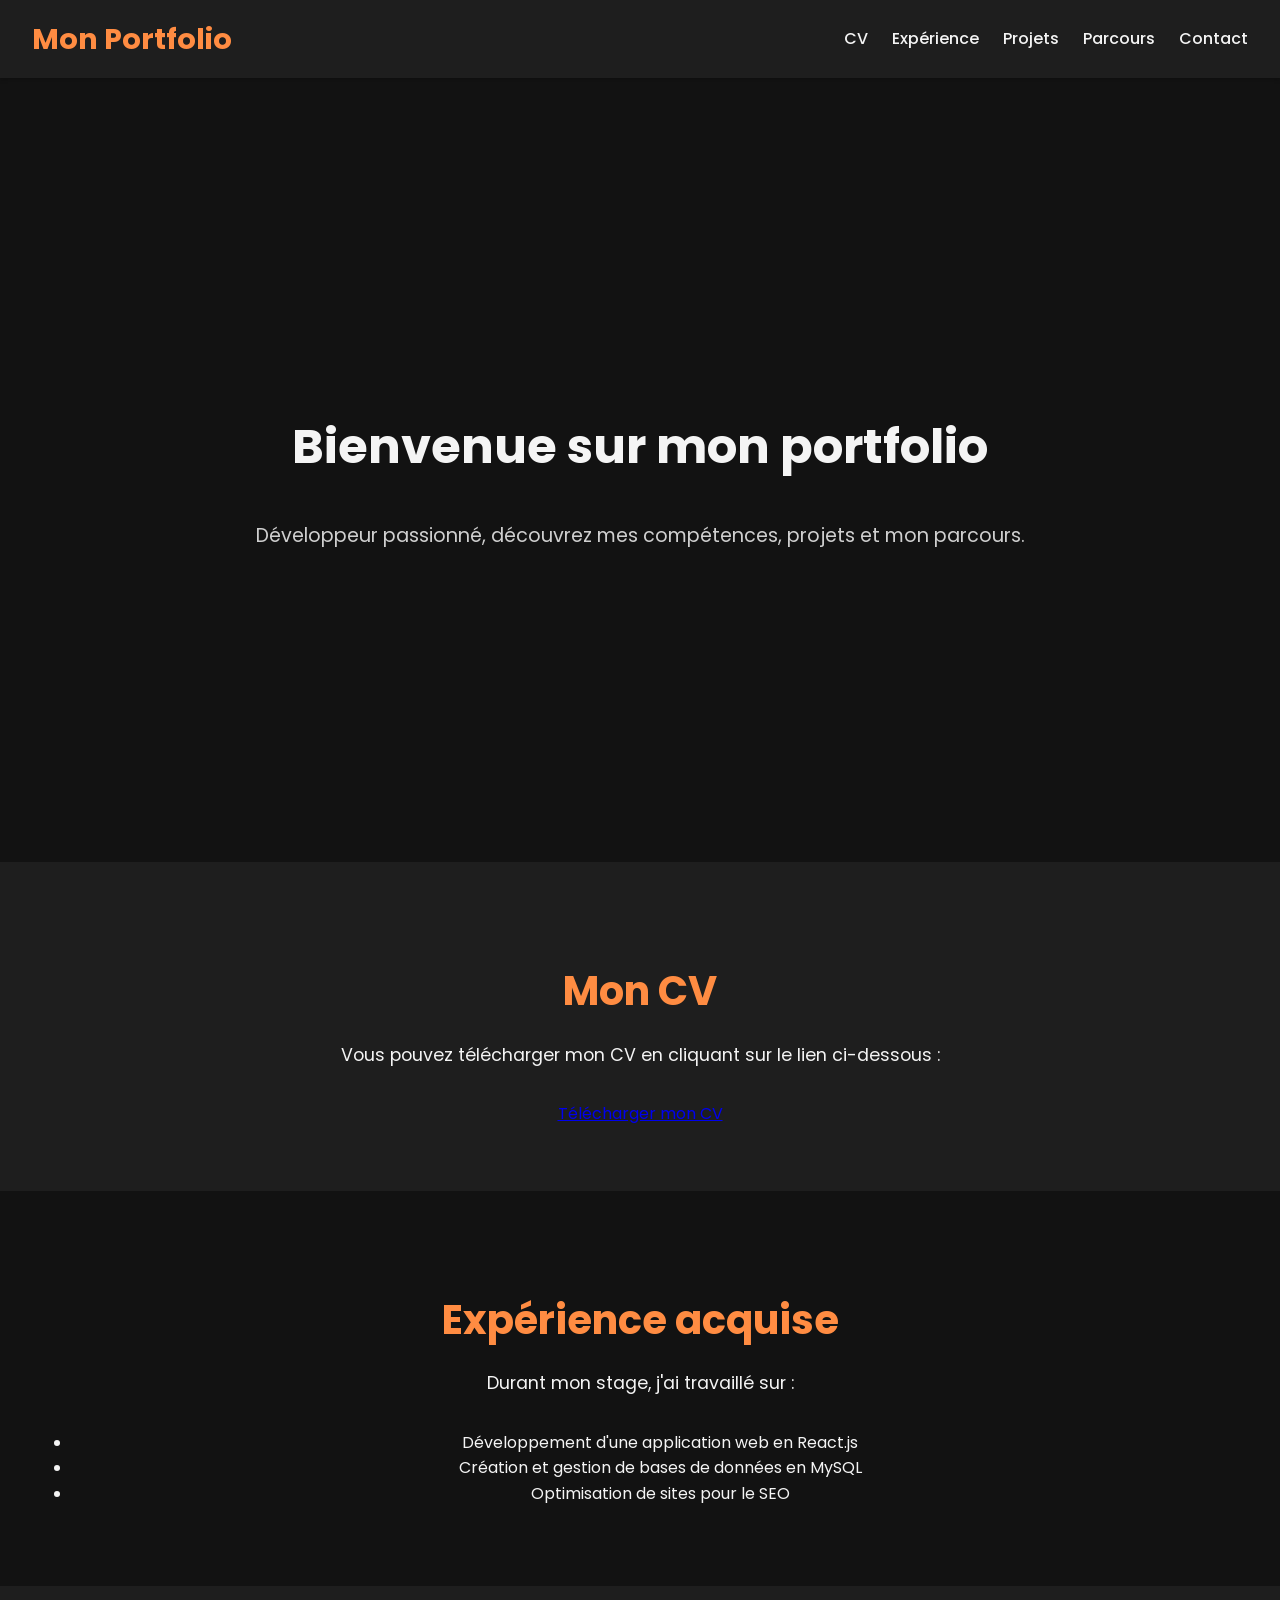
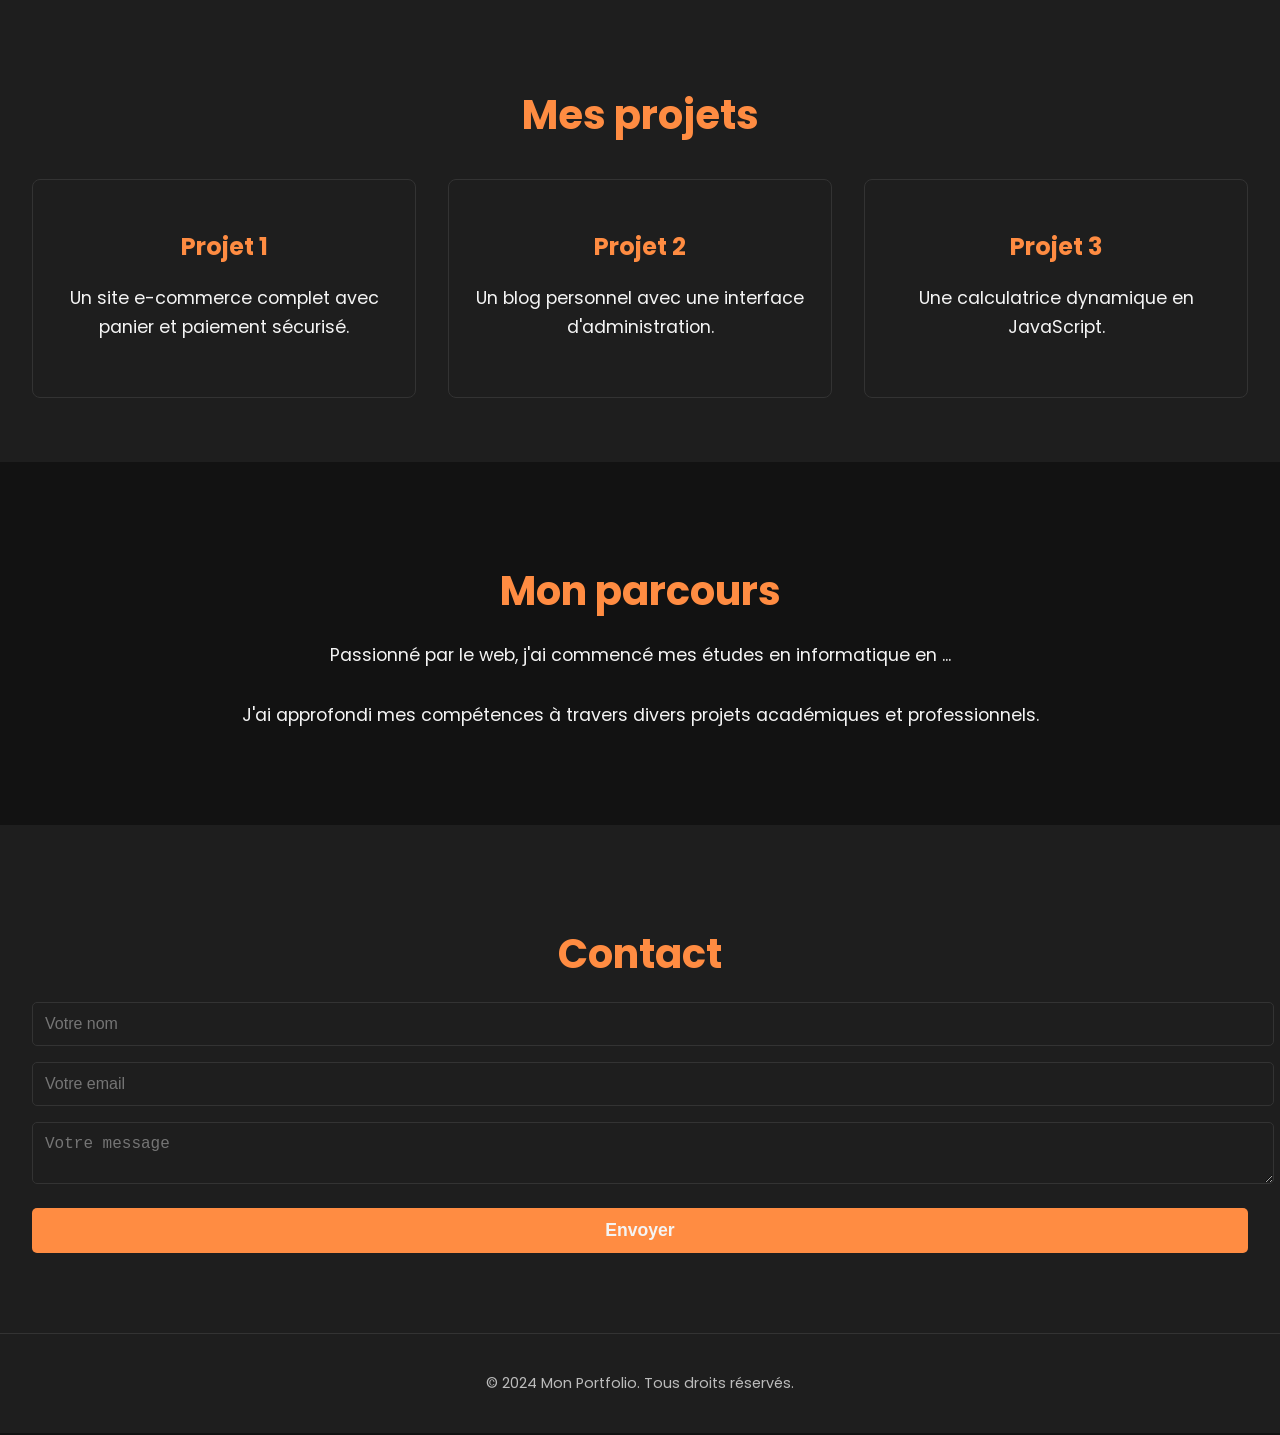
==== index.html @ 72c09279 "first" ====
<!DOCTYPE html>
<html lang="fr">
<head>
    <meta charset="UTF-8">
    <meta name="viewport" content="width=device-width, initial-scale=1.0">
    <title>Portfolio - Développement Web</title>
    <link rel="stylesheet" href="style.css">
    <link href="https://fonts.googleapis.com/css2?family=Poppins:wght@300;400;600&display=swap" rel="stylesheet">

</head>
<body>
    <header>
        <div class="logo">Mon Portfolio</div>
        <nav>
            <ul>
                <li><a href="#cv">CV</a></li>
                <li><a href="#experience">Expérience</a></li>
                <li><a href="#projets">Projets</a></li>
                <li><a href="#parcours">Parcours</a></li>
                <li><a href="#contact">Contact</a></li>
            </ul>
        </nav>
    </header>

    <main>
        <section class="hero">
            <h1>Bienvenue sur mon portfolio</h1>
            <p>Développeur passionné, découvrez mes compétences, projets et mon parcours.</p>
        </section>

        <section id="cv" class="section">
            <h2>Mon CV</h2>
            <p>Vous pouvez télécharger mon CV en cliquant sur le lien ci-dessous :</p>
            <a href="cv.pdf" download>Télécharger mon CV</a>
        </section>

        <section id="experience" class="section">
            <h2>Expérience acquise</h2>
            <p>Durant mon stage, j'ai travaillé sur :</p>
            <ul>
                <li>Développement d'une application web en React.js</li>
                <li>Création et gestion de bases de données en MySQL</li>
                <li>Optimisation de sites pour le SEO</li>
            </ul>
        </section>

        <section id="projets" class="section">
            <h2>Mes projets</h2>
            <div class="grid">
                <div class="project">
                    <h3>Projet 1</h3>
                    <p>Un site e-commerce complet avec panier et paiement sécurisé.</p>
                </div>
                <div class="project">
                    <h3>Projet 2</h3>
                    <p>Un blog personnel avec une interface d'administration.</p>
                </div>
                <div class="project">
                    <h3>Projet 3</h3>
                    <p>Une calculatrice dynamique en JavaScript.</p>
                </div>
            </div>
        </section>

        <section id="parcours" class="section">
            <h2>Mon parcours</h2>
            <p>Passionné par le web, j'ai commencé mes études en informatique en ...</p>
            <p>J'ai approfondi mes compétences à travers divers projets académiques et professionnels.</p>
        </section>

        <section id="contact" class="section">
            <h2>Contact</h2>
            <form action="https://formspree.io/f/xanybnpy" method="POST">
                <input type="text" name="nom" placeholder="Votre nom" required>
                <input type="email" name="email" placeholder="Votre email" required>
                <textarea name="message" placeholder="Votre message" required></textarea>
                <button type="submit">Envoyer</button>
            </form>
        </section>
    </main>

    <footer>
        <p>© 2024 Mon Portfolio. Tous droits réservés.</p>
    </footer>
    <script src="script.js"></script>
</body>
</html>
---- style.css ----
/* Couleurs principales */
:root {
    --background-color: #121212; /* Gris anthracite */
    --text-color: #f4f4f4;      /* Blanc cassé */
    --accent-color: #ff8c42;    /* Orange lumineux */
    --secondary-color: #1e1e1e; /* Gris foncé */
    --border-color: #333333;    /* Gris charbon */
}

/* Style général */
body {
    margin: 0;
    font-family: 'Poppins', sans-serif;
    background-color: var(--background-color);
    color: var(--text-color);
    line-height: 1.6;
}

/* En-tête */
header {
    background: var(--secondary-color);
    padding: 1rem 2rem;
    display: flex;
    justify-content: space-between;
    align-items: center;
    box-shadow: 0 2px 4px rgba(0, 0, 0, 0.2);
}

header .logo {
    font-size: 1.8rem;
    font-weight: bold;
    color: var(--accent-color);
}

header nav ul {
    list-style: none;
    display: flex;
    gap: 1.5rem;
    margin: 0;
}

header nav ul li a {
    text-decoration: none;
    color: var(--text-color);
    font-weight: 500;
    position: relative;
    transition: color 0.3s;
}

header nav ul li a::after {
    content: "";
    position: absolute;
    bottom: -3px;
    left: 0;
    width: 0;
    height: 2px;
    background: var(--accent-color);
    transition: width 0.3s;
}

header nav ul li a:hover {
    color: var(--accent-color);
}

header nav ul li a:hover::after {
    width: 100%;
}

/* Section d'introduction */
.hero {
    height: 80vh;
    background: url('hero-bg.jpg') no-repeat center center/cover;
    display: flex;
    flex-direction: column;
    justify-content: center;
    align-items: center;
    text-align: center;
    color: var(--text-color);
    padding: 2rem;
}

.hero h1 {
    font-size: 3rem;
    margin-bottom: 1rem;
}

.hero p {
    font-size: 1.2rem;
    color: rgba(255, 255, 255, 0.8);
}

/* Sections */
.section {
    padding: 4rem 2rem;
    background: var(--background-color);
    text-align: center;
}

.section:nth-child(even) {
    background: var(--secondary-color);
}

.section h2 {
    font-size: 2.5rem;
    margin-bottom: 1rem;
    color: var(--accent-color);
}

.section p {
    font-size: 1.1rem;
    margin-bottom: 2rem;
}

/* Grille des projets */
.grid {
    display: grid;
    grid-template-columns: repeat(auto-fit, minmax(280px, 1fr));
    gap: 2rem;
    margin-top: 2rem;
}

.project {
    background: var(--secondary-color);
    border: 1px solid var(--border-color);
    padding: 1.5rem;
    border-radius: 8px;
    transition: transform 0.3s, box-shadow 0.3s;
}

.project h3 {
    margin-bottom: 1rem;
    color: var(--accent-color);
    font-size: 1.5rem;
}

.project:hover {
    transform: scale(1.05);
    box-shadow: 0 8px 15px rgba(0, 0, 0, 0.2);
}

/* Formulaire de contact */
form input, form textarea, form button {
    width: 100%;
    margin-bottom: 1rem;
    padding: 0.75rem;
    border-radius: 5px;
    border: 1px solid var(--border-color);
    background: var(--secondary-color);
    color: var(--text-color);
    font-size: 1rem;
    outline: none;
    transition: border 0.3s;
}

form input:focus, form textarea:focus {
    border: 1px solid var(--accent-color);
}

form button {
    background: var(--accent-color);
    color: var(--text-color);
    font-size: 1.1rem;
    font-weight: bold;
    border: none;
    cursor: pointer;
    transition: background 0.3s;
}

form button:hover {
    background: #e67c33;
}

/* Pied de page */
footer {
    text-align: center;
    background: var(--secondary-color);
    padding: 1.5rem 0;
    color: rgba(255, 255, 255, 0.7);
    font-size: 0.9rem;
    border-top: 1px solid var(--border-color);
}

/* Responsive Design */
@media (max-width: 768px) {
    header nav ul {
        flex-direction: column;
        gap: 1rem;
    }

    .hero h1 {
        font-size: 2.5rem;
    }

    .section h2 {
        font-size: 2rem;
    }
}
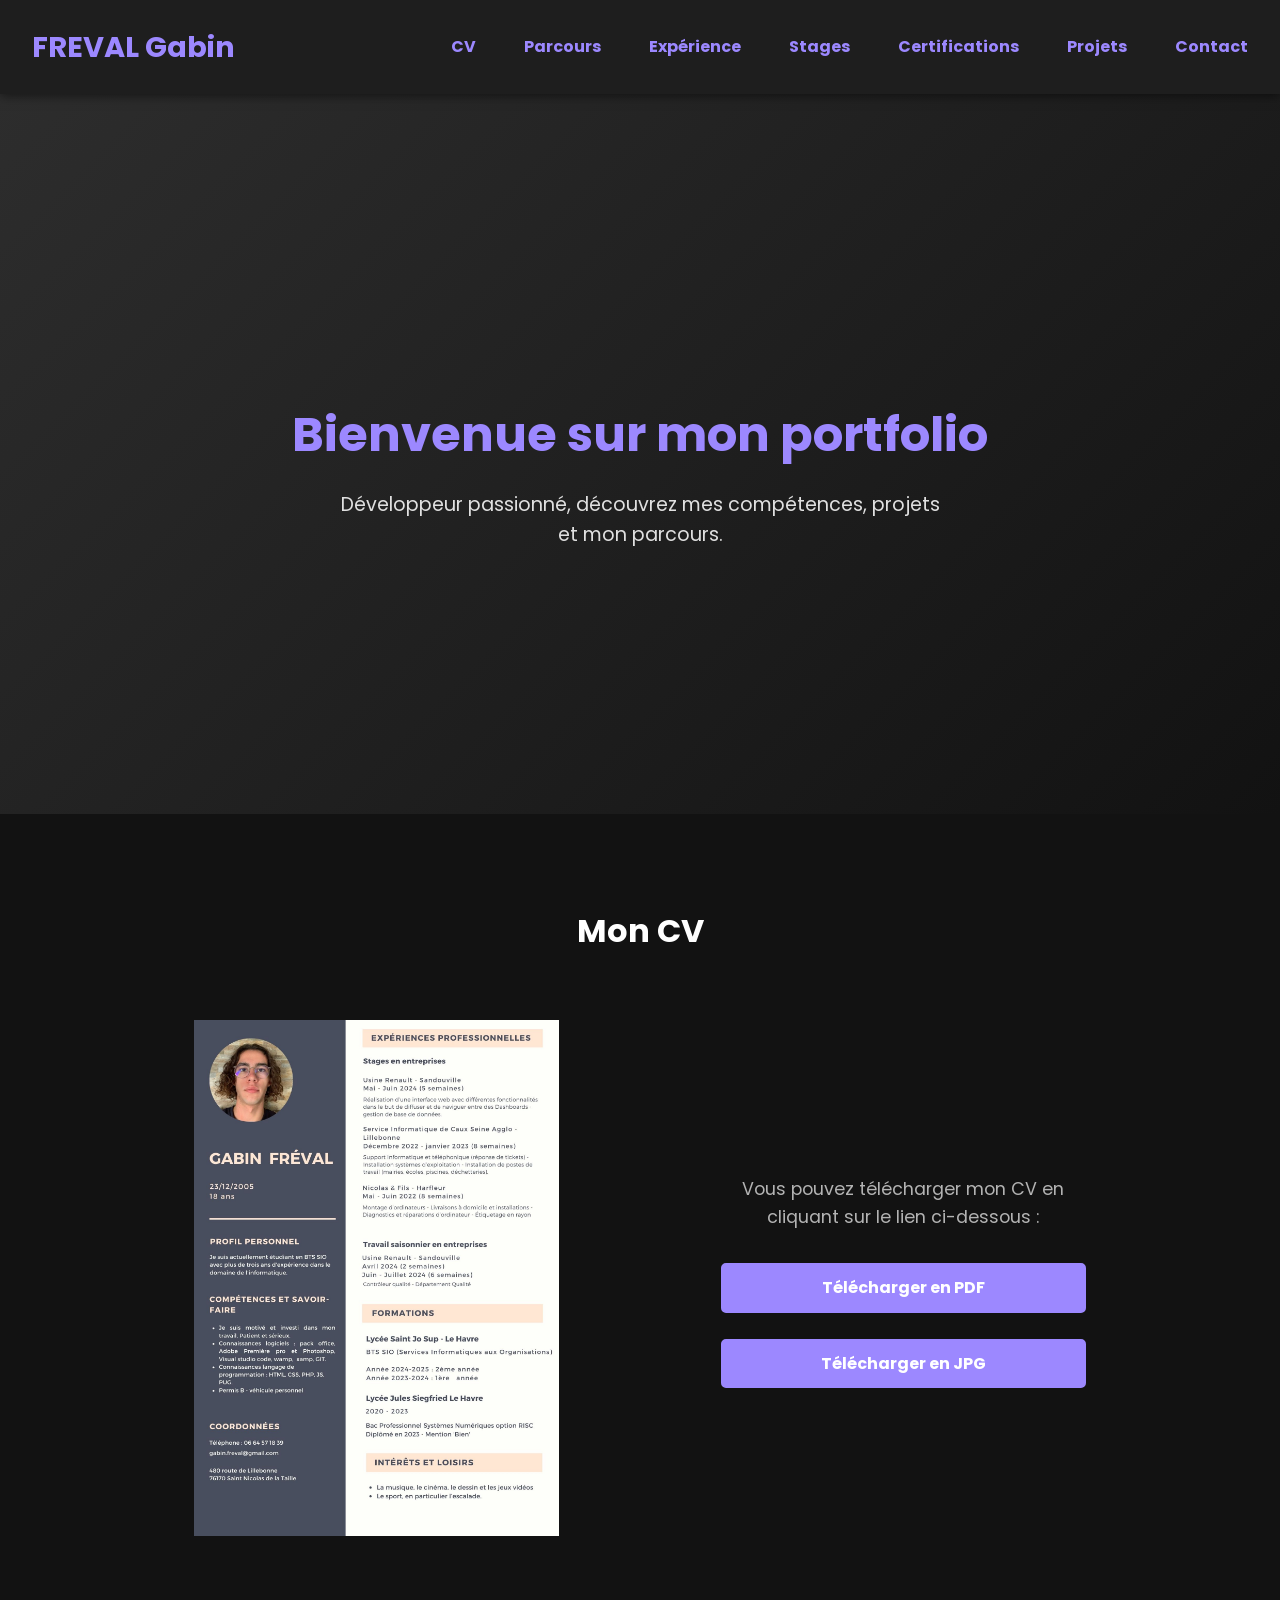
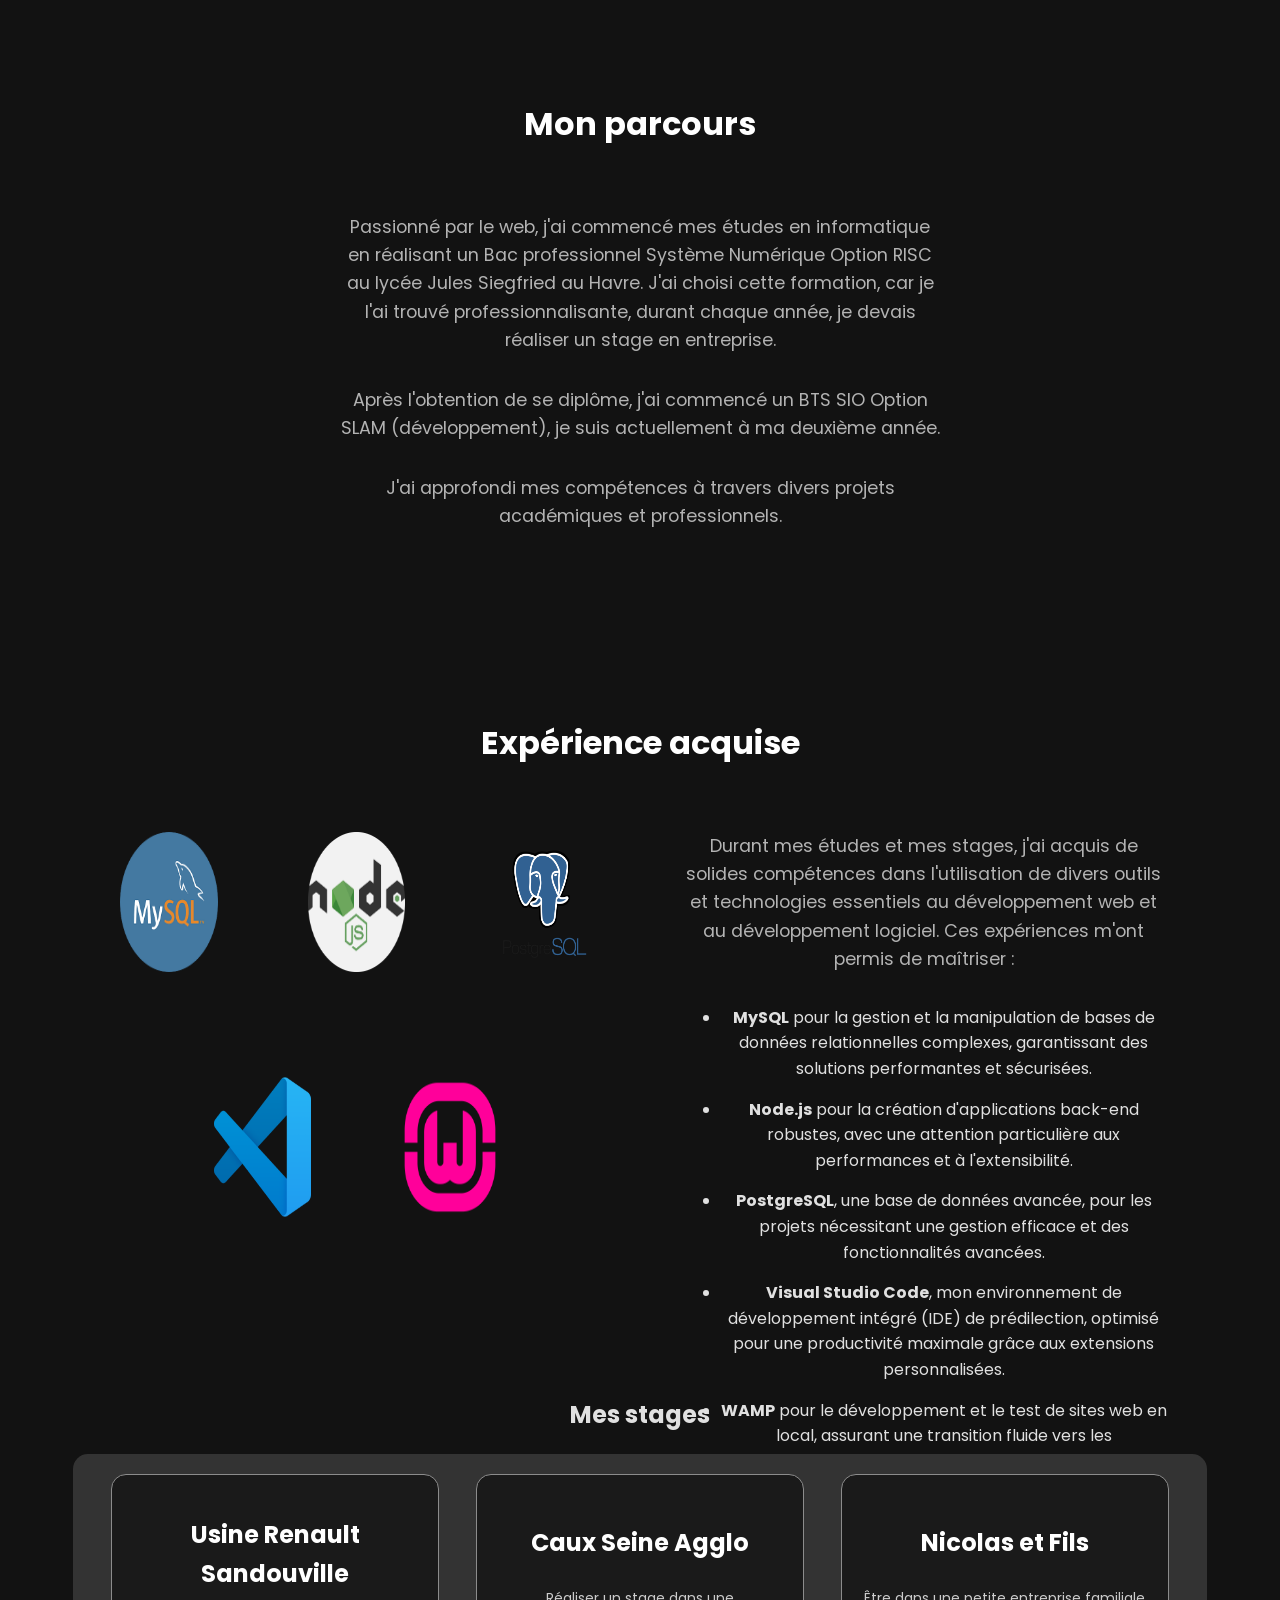
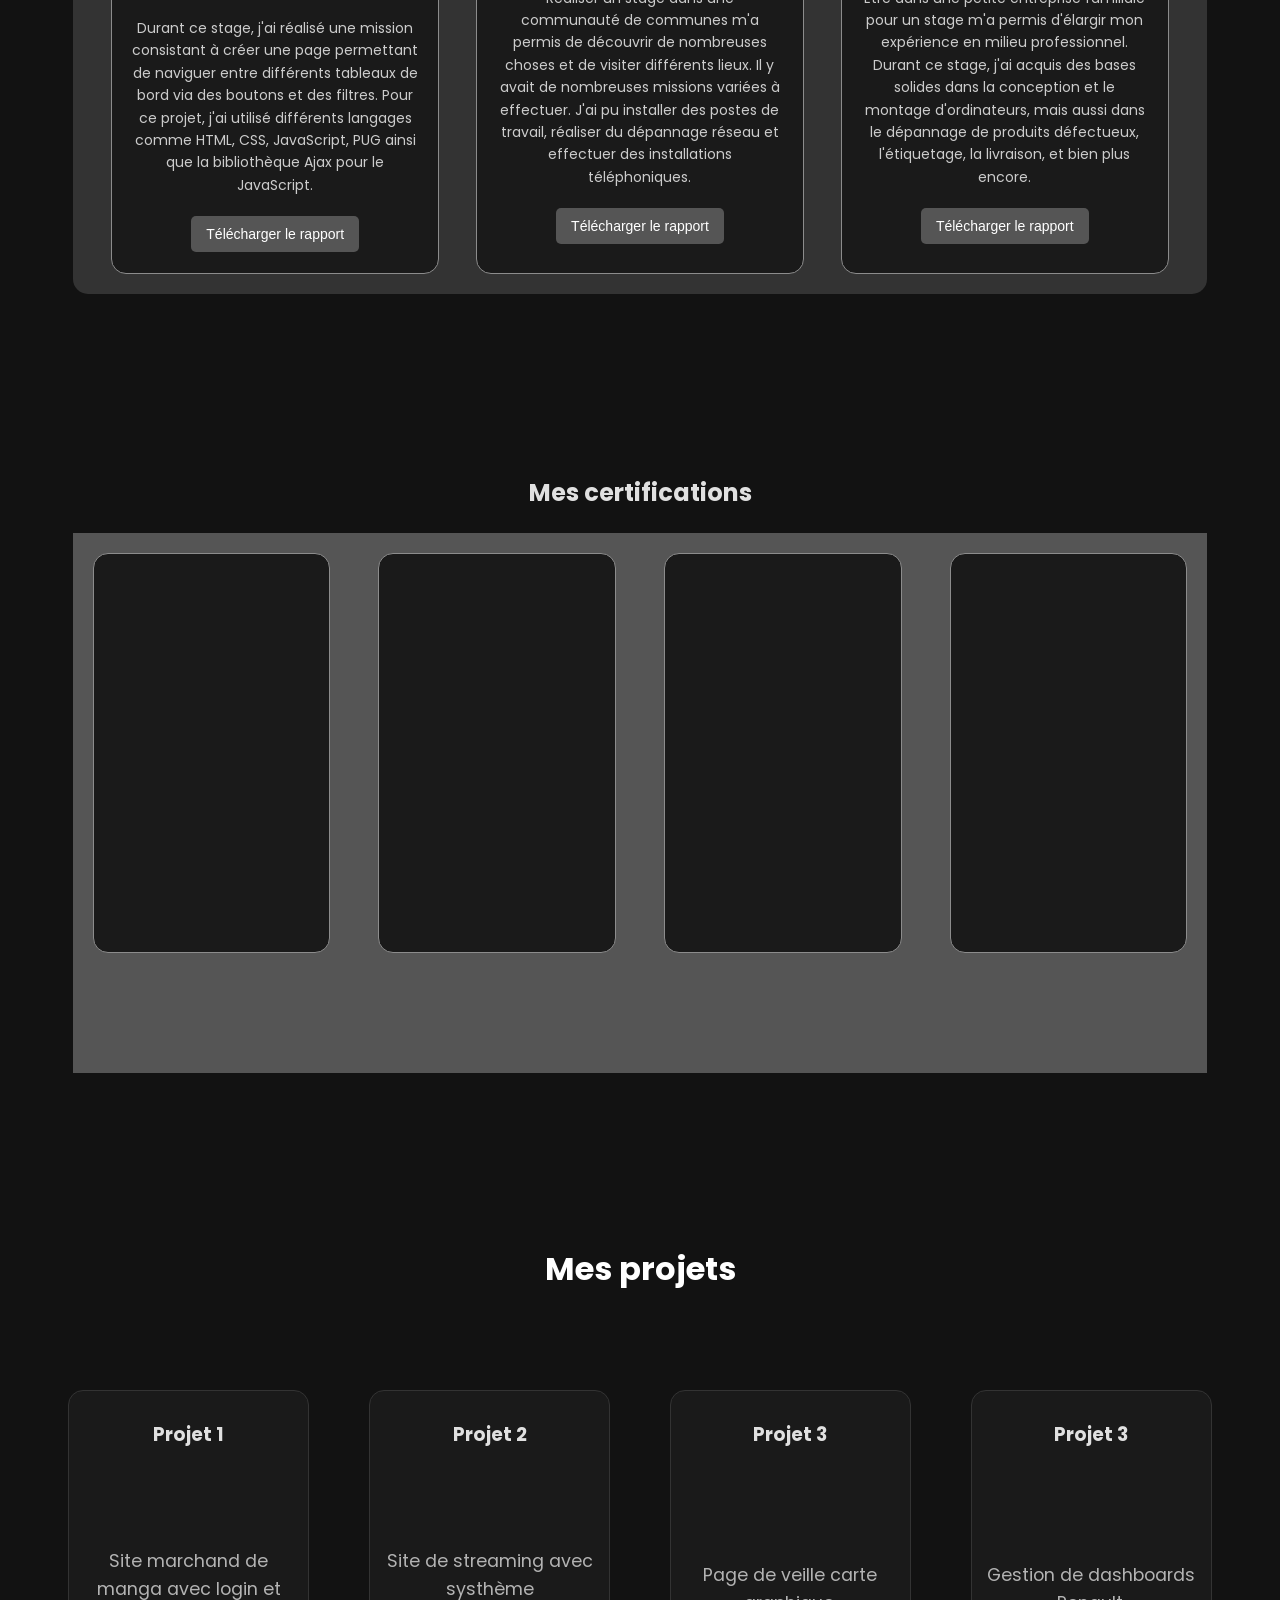
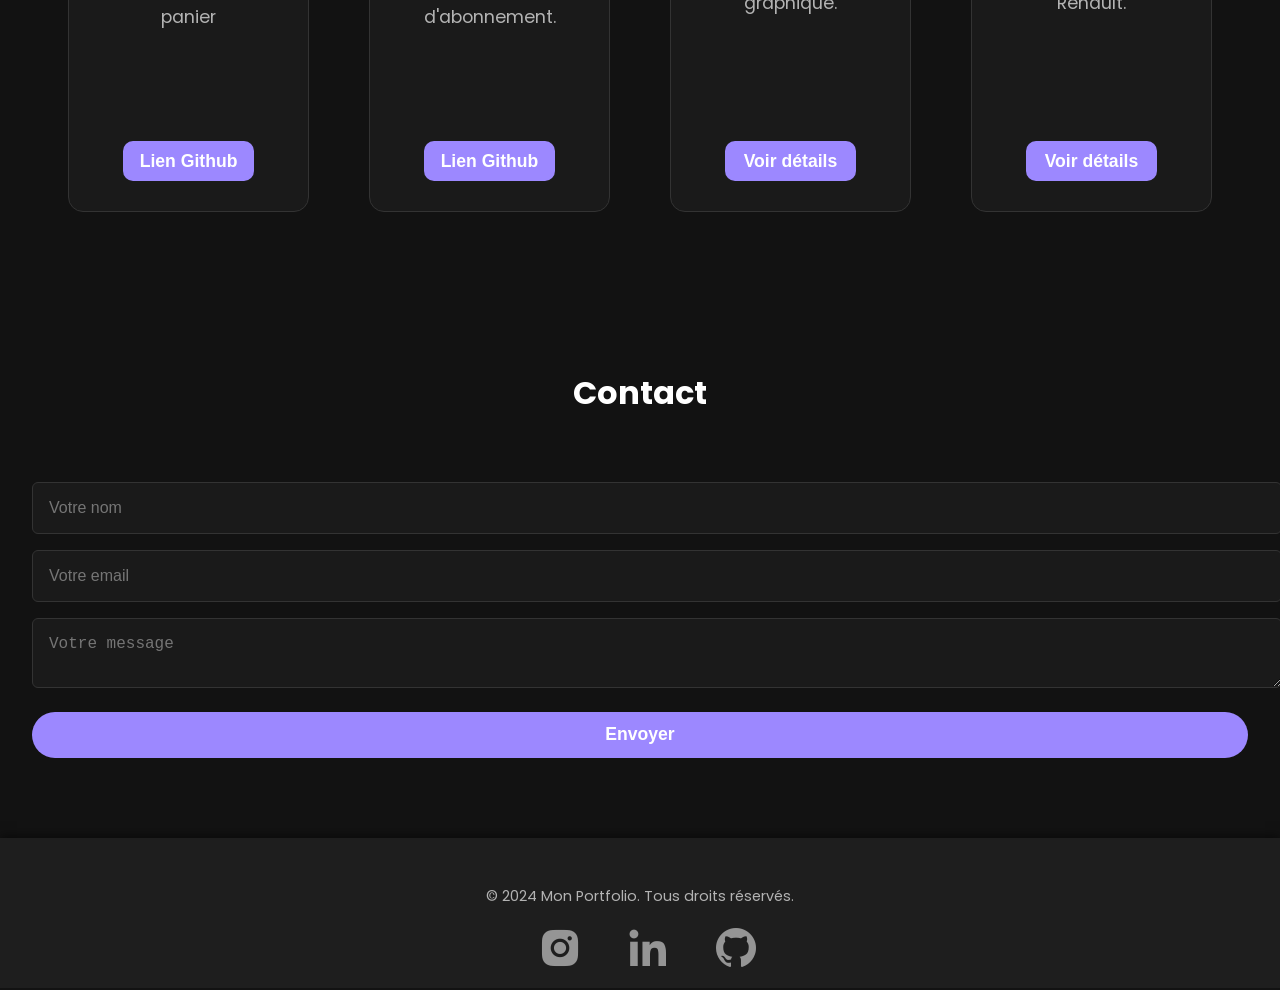
==== commit ee87abaa: "23/11" ====
--- a/index.html
+++ b/index.html
@@ -6,17 +6,20 @@
     <title>Portfolio - Développement Web</title>
     <link rel="stylesheet" href="style.css">
     <link href="https://fonts.googleapis.com/css2?family=Poppins:wght@300;400;600&display=swap" rel="stylesheet">
+    <link href='https://unpkg.com/boxicons@2.1.4/css/boxicons.min.css' rel='stylesheet'>
 
 </head>
 <body>
     <header>
-        <div class="logo">Mon Portfolio</div>
+        <div class="logo">FREVAL Gabin</div>
         <nav>
             <ul>
                 <li><a href="#cv">CV</a></li>
+                <li><a href="#parcours">Parcours</a></li>
                 <li><a href="#experience">Expérience</a></li>
+                <li><a href="#stages">Stages</a></li>
+                <li><a href="#certifications">Certifications</a></li>
                 <li><a href="#projets">Projets</a></li>
-                <li><a href="#parcours">Parcours</a></li>
                 <li><a href="#contact">Contact</a></li>
             </ul>
         </nav>
@@ -30,44 +33,105 @@
 
         <section id="cv" class="section">
             <h2>Mon CV</h2>
-            <p>Vous pouvez télécharger mon CV en cliquant sur le lien ci-dessous :</p>
-            <a href="cv.pdf" download>Télécharger mon CV</a>
-        </section>
+            <div class="contain">
+                <div class="cv">
+                    <img src="cv/cv.jpg" alt="">                
+                </div>
+                <div class="bouton-cv">
+                    <p>Vous pouvez télécharger mon CV en cliquant sur le lien ci-dessous :</p>
+                    <a href="cv/cv.pdf" download class="download-btn">Télécharger en PDF</a>
+                    <br>
+                    <a href="cv/cv.jpg" download class="download-btn">Télécharger en JPG</a>
 
-        <section id="experience" class="section">
-            <h2>Expérience acquise</h2>
-            <p>Durant mon stage, j'ai travaillé sur :</p>
-            <ul>
-                <li>Développement d'une application web en React.js</li>
-                <li>Création et gestion de bases de données en MySQL</li>
-                <li>Optimisation de sites pour le SEO</li>
-            </ul>
-        </section>
-
-        <section id="projets" class="section">
-            <h2>Mes projets</h2>
-            <div class="grid">
-                <div class="project">
-                    <h3>Projet 1</h3>
-                    <p>Un site e-commerce complet avec panier et paiement sécurisé.</p>
-                </div>
-                <div class="project">
-                    <h3>Projet 2</h3>
-                    <p>Un blog personnel avec une interface d'administration.</p>
-                </div>
-                <div class="project">
-                    <h3>Projet 3</h3>
-                    <p>Une calculatrice dynamique en JavaScript.</p>
                 </div>
             </div>
         </section>
 
         <section id="parcours" class="section">
             <h2>Mon parcours</h2>
-            <p>Passionné par le web, j'ai commencé mes études en informatique en ...</p>
+            <p>Passionné par le web, j'ai commencé mes études en informatique en réalisant un Bac professionnel Système Numérique Option RISC au lycée Jules Siegfried au Havre. J'ai choisi cette formation, car je l'ai trouvé professionnalisante, durant chaque année, je devais réaliser un stage en entreprise.</p>
+            <p>Après l'obtention de se diplôme, j'ai commencé un BTS SIO Option SLAM (développement), je suis actuellement à ma deuxième année.</p>
             <p>J'ai approfondi mes compétences à travers divers projets académiques et professionnels.</p>
         </section>
 
+        <section id="experience" class="section">
+            <h2>Expérience acquise</h2>
+            <div class="contain">
+                <div class="box-exp-logo">
+                    <img src="img/mysql.png" alt="">
+                    <img src="img/nodejs.png" alt="">
+                    <img src="img/postgres.png" alt="">
+                    <img src="img/vscode.png" alt="">
+                    <img src="img/wamp.png" alt="">
+                </div>
+                <div class="box-exp">
+                    <p>Durant mes études et mes stages, j'ai acquis de solides compétences dans l'utilisation de divers outils et technologies essentiels au développement web et au développement logiciel. Ces expériences m'ont permis de maîtriser :</p>
+                    <ul>
+                        <li><strong>MySQL</strong> pour la gestion et la manipulation de bases de données relationnelles complexes, garantissant des solutions performantes et sécurisées.</li>
+                        <li><strong>Node.js</strong> pour la création d'applications back-end robustes, avec une attention particulière aux performances et à l'extensibilité.</li>
+                        <li><strong>PostgreSQL</strong>, une base de données avancée, pour les projets nécessitant une gestion efficace et des fonctionnalités avancées.</li>
+                        <li><strong>Visual Studio Code</strong>, mon environnement de développement intégré (IDE) de prédilection, optimisé pour une productivité maximale grâce aux extensions personnalisées.</li>
+                        <li><strong>WAMP</strong> pour le développement et le test de sites web en local, assurant une transition fluide vers les environnements de production."</li>
+                    </ul>
+                </div>
+            </div>
+        </section>
+        <section id="stages" class="section-stage">
+            <h2>Mes stages</h2>
+            <div class="contain-stage">
+                <div class="box-stage">
+                    <h1>Usine Renault Sandouville</h1>
+                    <p>Durant ce stage, j'ai réalisé une mission consistant à créer une page permettant de naviguer entre différents tableaux de bord via des boutons et des filtres. Pour ce projet, j'ai utilisé différents langages comme HTML, CSS, JavaScript, PUG ainsi que la bibliothèque Ajax pour le JavaScript.</p>
+                    <a href="rapportdestage/Rapport-de-stage-Renault.pdf" target="_blank"><button>Télécharger le rapport</button></a>
+                </div>
+                <div class="box-stage">
+                    <h1>Caux Seine Agglo</h1>
+                    <p>Réaliser un stage dans une communauté de communes m'a permis de découvrir de nombreuses choses et de visiter différents lieux. Il y avait de nombreuses missions variées à effectuer. J'ai pu installer des postes de travail, réaliser du dépannage réseau et effectuer des installations téléphoniques.</p>
+                    <a href="rapportdestage/rapportdestageCSA.pdf" target="_blank"><button>Télécharger le rapport</button></a>
+                </div>
+                <div class="box-stage">
+                    <h1>Nicolas et Fils</h1>
+                    <p>Être dans une petite entreprise familiale pour un stage m'a permis d'élargir mon expérience en milieu professionnel. Durant ce stage, j'ai acquis des bases solides dans la conception et le montage d'ordinateurs, mais aussi dans le dépannage de produits défectueux, l'étiquetage, la livraison, et bien plus encore.</p>
+                    <a href="rapportdestage/rapportdestageNEF.pdf" target="_blank"><button>Télécharger le rapport</button></a>
+                </div>
+            </div>
+        </section>
+        <section id="certifications" class="section-certif">
+            <h2>Mes certifications</h2>
+            <div class="contain-certif">
+                <div class="box-stage"></div>
+                <div class="box-stage"></div>
+                <div class="box-stage"></div>
+                <div class="box-stage"></div>
+
+
+            </div>
+        </section>
+        <section id="projets" class="section">
+            <h2>Mes projets</h2>
+            <div class="grid">
+                <div class="project">
+                    <h3>Projet 1</h3>
+                    <p>Site marchand de manga avec login et panier</p>
+                    <a href="https://github.com/kaldeo/site-marchand" target="_blank"><button class="details" >Lien Github</button></a>
+                </div>
+                <div class="project">
+                    <h3>Projet 2</h3>
+                    <p>Site de streaming avec systhème d'abonnement.</p>
+                    <a href="https://github.com/kaldeo/site-streaming" target="_blank"><button class="details" >Lien Github</button></a>
+                </div>
+                <div class="project">
+                    <h3>Projet 3</h3>
+                    <p>Page de veille carte graphique.</p>
+                    <a href="veille_graphic_card/frontend/index.html" target="_blank"><button class="details" >Voir détails</button></a>
+                </div>
+                <div class="project">
+                    <h3>Projet 3</h3>
+                    <p>Gestion de dashboards Renault.</p>
+                    <a href="renault.html" target="_blank"><button class="details" >Voir détails</button></a>
+                </div>
+            </div>
+        </section>
         <section id="contact" class="section">
             <h2>Contact</h2>
             <form action="https://formspree.io/f/xanybnpy" method="POST">
@@ -81,7 +145,17 @@
 
     <footer>
         <p>© 2024 Mon Portfolio. Tous droits réservés.</p>
+        <div class="social-icons">
+            <a href="https://www.instagram.com/gabin.frvl/" target="_blank" aria-label="Instagram">
+                <i class='bx bxl-instagram-alt bx-lg' alt="Instagrame"></i>
+            </a>
+            <a href="https://www.linkedin.com/in/gabin-freval-64b196293/" target="_blank" aria-label="LinkedIn">
+                <i class='bx bxl-linkedin bx-lg' ></i>
+            </a>
+            <a href="https://github.com/kaldeo" target="_blank" aria-label="GitHub">
+                <i class='bx bxl-github bx-lg' ></i>
+            </a>
+        </div>
     </footer>
-    <script src="script.js"></script>
 </body>
 </html>
--- a/style.css
+++ b/style.css
@@ -1,197 +1,364 @@
 /* Couleurs principales */
 :root {
-    --background-color: #121212; /* Gris anthracite */
-    --text-color: #f4f4f4;      /* Blanc cassé */
-    --accent-color: #ff8c42;    /* Orange lumineux */
-    --secondary-color: #1e1e1e; /* Gris foncé */
-    --border-color: #333333;    /* Gris charbon */
-}
-
-/* Style général */
+    --background-color: #121212; /* Fond principal sombre */
+    --card-background: #1e1e1e; /* Fond des cartes */
+    --primary-color: #e0e0e0;   /* Texte principal (gris clair) */
+    --accent-color: #9c88ff;    /* Accent violet */
+    --secondary-color: #ffffff; /* Blanc pour contraste */
+    --shadow-color: rgba(0, 0, 0, 0.5); /* Ombre douce */
+}
+/* Style global */
 body {
     margin: 0;
     font-family: 'Poppins', sans-serif;
+    font-size: 16px;
     background-color: var(--background-color);
-    color: var(--text-color);
+    color: var(--primary-color);
     line-height: 1.6;
-}
-
+    overflow-x: hidden; /* Désactive le défilement horizontal */
+}
+a {
+    text-decoration: none;
+    color: var(--accent-color);
+    transition: color 0.3s;
+}
+a:hover {
+    color: #d4bfff; /* Accent plus clair */
+}
 /* En-tête */
 header {
-    background: var(--secondary-color);
-    padding: 1rem 2rem;
+    background-color: var(--card-background);
+    padding: 1.5rem 2rem;
     display: flex;
     justify-content: space-between;
     align-items: center;
-    box-shadow: 0 2px 4px rgba(0, 0, 0, 0.2);
-}
-
+    box-shadow: 0 2px 10px var(--shadow-color);
+    position: sticky;
+    top: 0;
+    z-index: 100;
+}
 header .logo {
     font-size: 1.8rem;
     font-weight: bold;
     color: var(--accent-color);
 }
-
 header nav ul {
     list-style: none;
     display: flex;
-    gap: 1.5rem;
+    gap: 3rem;
     margin: 0;
-}
+    padding: 0;
+}
+header nav ul li a {
+    font-weight: 500;
+    transition: opacity 0.3s;
+    font-weight: bold;
 
-header nav ul li a {
-    text-decoration: none;
-    color: var(--text-color);
-    font-weight: 500;
-    position: relative;
-    transition: color 0.3s;
-}
-
-header nav ul li a::after {
-    content: "";
-    position: absolute;
-    bottom: -3px;
-    left: 0;
-    width: 0;
-    height: 2px;
-    background: var(--accent-color);
-    transition: width 0.3s;
-}
-
+}
 header nav ul li a:hover {
-    color: var(--accent-color);
-}
-
-header nav ul li a:hover::after {
-    width: 100%;
-}
-
-/* Section d'introduction */
+    opacity: 0.7;
+}
+/* Section Hero */
 .hero {
     height: 80vh;
-    background: url('hero-bg.jpg') no-repeat center center/cover;
     display: flex;
     flex-direction: column;
     justify-content: center;
     align-items: center;
     text-align: center;
-    color: var(--text-color);
-    padding: 2rem;
-}
-
+    padding: 0 2rem;
+    background: linear-gradient(135deg, #2d2d2d, #121212);
+    color: var(--primary-color);
+}
 .hero h1 {
     font-size: 3rem;
     margin-bottom: 1rem;
-}
-
+    color: var(--accent-color);
+}
 .hero p {
     font-size: 1.2rem;
-    color: rgba(255, 255, 255, 0.8);
-}
-
+    max-width: 600px;
+    margin: 0 auto;
+    color: var(--primary-color);
+}
+.hero button {
+    margin-top: 1.5rem;
+    padding: 0.8rem 2rem;
+    background-color: var(--accent-color);
+    color: var(--secondary-color);
+    border: none;
+    border-radius: 30px;
+    cursor: pointer;
+    font-size: 1rem;
+    font-weight: bold;
+    box-shadow: 0 4px 6px var(--shadow-color);
+    transition: transform 0.3s, background 0.3s;
+}
+.hero button:hover {
+    transform: scale(1.05);
+    background-color: #7c5eff; /* Accent plus foncé */
+}
 /* Sections */
 .section {
     padding: 4rem 2rem;
+    text-align: center;
     background: var(--background-color);
-    text-align: center;
-}
-
-.section:nth-child(even) {
-    background: var(--secondary-color);
-}
-
+}
 .section h2 {
-    font-size: 2.5rem;
-    margin-bottom: 1rem;
-    color: var(--accent-color);
-}
-
+    font-size: 2rem;
+    margin-bottom: 4rem;
+    color: var(--secondary-color);
+}
 .section p {
     font-size: 1.1rem;
-    margin-bottom: 2rem;
-}
-
-/* Grille des projets */
+    max-width: 600px;
+    margin: 0 auto 2rem auto;
+    color: #b3b3b3;
+}
+/* Grille */
 .grid {
-    display: grid;
-    grid-template-columns: repeat(auto-fit, minmax(280px, 1fr));
-    gap: 2rem;
-    margin-top: 2rem;
-}
-
-.project {
-    background: var(--secondary-color);
-    border: 1px solid var(--border-color);
-    padding: 1.5rem;
-    border-radius: 8px;
-    transition: transform 0.3s, box-shadow 0.3s;
-}
-
-.project h3 {
+    display: flex;
+    justify-content: space-evenly;
+    gap: 1.5rem;
+    padding-top: 2rem;
+}
+.project{
+    background-color: #1a1a1a;
+    border: 1px solid #333;
+    width: 18%;
+    height: 400px;
+    border-radius: 15px;
+    display: flex;               /* Utilisation de Flexbox */
+    flex-direction: column;      /* Organisation verticale des éléments */
+    justify-content: space-between; /* Espace entre le contenu et le bouton */
+    padding: 10px;
+}
+.details{
+    width: 60%;
+    height: 40px;
+    border-radius: 10px;
+    border: none;
+    background-color: #9c88ff;
+    color: white;
+    transition: background 0.3s;
+    font-size: 1.1rem;
+    font-weight: bold;
+    margin-bottom: 20px;
+}
+.card {
+    background-color: var(--card-background);
+    border-radius: 12px;
+    box-shadow: 0 4px 6px var(--shadow-color);
+    padding: 2rem;
+    text-align: left;
+    transition: transform 0.3s;
+}
+.card:hover {
+    transform: translateY(-5px);
+}
+.card h3 {
     margin-bottom: 1rem;
     color: var(--accent-color);
     font-size: 1.5rem;
 }
-
-.project:hover {
-    transform: scale(1.05);
-    box-shadow: 0 8px 15px rgba(0, 0, 0, 0.2);
-}
-
-/* Formulaire de contact */
+.card p {
+    color: #b3b3b3;
+    font-size: 1rem;
+    line-height: 1.5;
+}
+/* Formulaire */
 form input, form textarea, form button {
     width: 100%;
+    padding: 1rem;
     margin-bottom: 1rem;
-    padding: 0.75rem;
-    border-radius: 5px;
-    border: 1px solid var(--border-color);
-    background: var(--secondary-color);
-    color: var(--text-color);
+    border: 1px solid #333;
+    border-radius: 6px;
     font-size: 1rem;
+    background: #1a1a1a;
+    color: var(--primary-color);
+}
+form input:focus, form textarea:focus {
+    border-color: var(--accent-color);
     outline: none;
-    transition: border 0.3s;
-}
-
-form input:focus, form textarea:focus {
-    border: 1px solid var(--accent-color);
-}
-
+}
 form button {
     background: var(--accent-color);
-    color: var(--text-color);
-    font-size: 1.1rem;
-    font-weight: bold;
+    color: var(--secondary-color);
     border: none;
     cursor: pointer;
+    font-size: 1.1rem;
+    font-weight: bold;
+    border-radius: 30px;
+    padding: 0.8rem 2rem;
     transition: background 0.3s;
 }
-
-form button:hover {
-    background: #e67c33;
-}
-
+form button:hover, .details:hover {
+    background: #7c5eff;
+}
 /* Pied de page */
 footer {
+    background-color: var(--card-background);
+    padding: 2rem;
     text-align: center;
-    background: var(--secondary-color);
-    padding: 1.5rem 0;
-    color: rgba(255, 255, 255, 0.7);
+    color: #b3b3b3;
     font-size: 0.9rem;
-    border-top: 1px solid var(--border-color);
-}
-
-/* Responsive Design */
+    box-shadow: 0 -2px 10px var(--shadow-color);
+    position: relative;
+}
+.social-icons {
+    margin-top: 1rem; /* Ajoute un espace entre le texte et les icônes */
+    display: flex;
+    justify-content: center;
+    gap: 3.5rem; /* Espacement entre les icônes */
+}
+.social-icons a {
+    display: inline-block;
+    width: 32px; /* Taille de l'icône */
+    height: 32px;
+}
+.social-icons i {
+    width: 100%;
+    height: auto;
+    filter: grayscale(100%); /* Applique un effet en niveaux de gris */
+    transition: filter 0.3s ease, transform 0.3s ease; /* Animation au survol */
+}
+.social-icons i:hover {
+    filter: grayscale(0%); /* Couleurs originales au survol */
+    transform: scale(1.1); /* Légère mise en valeur */
+}
+/* Responsive */
 @media (max-width: 768px) {
     header nav ul {
         flex-direction: column;
         gap: 1rem;
     }
-
     .hero h1 {
         font-size: 2.5rem;
     }
+}
+/* Section CV */
+.contain{
+    display: flex;
+    justify-content: space-evenly;
+}
+.cv{
+    width: 30%;
+}
+.bouton-cv{
+    display: flex;
+    flex-direction: column;
+    justify-content: center;
+    width: 30%;
+}
+img{
+    width: 100%;
+}
+/* Style pour le bouton de téléchargement */
+.download-btn {
+    display: inline-block;
+    padding: 10px 20px;
+    font-size: 16px;
+    font-weight: bold;
+    text-align: center;
+    text-decoration: none;
+    background-color: #9c88ff; /* Vert */
+    color: white;
+    border-radius: 5px;
+    border: 2px solid #9c88ff;
+    transition: background-color 0.3s, border-color 0.3s, transform 0.3s;
+}
+.download-btn:hover {
+    background-color: #5d519a; /* Vert plus foncé */
+    border-color: #5d519a;
+    transform: scale(1.05); /* Légère animation de zoom */
+}
+/* Section expérience */
+.box-exp-logo{
+    width: 40%;
+    height: 400px;
+    display: flex;
+    flex-wrap: wrap;        /* Permet de faire revenir les images à la ligne si nécessaire */
+    justify-content: center;/* Centre les images horizontalement */
+    gap: 90px; 
+}
+.box-exp{
+    width: 40%;
+    height: 400px;
+}
+.box-exp-logo img{
+    width: 20%;
+    height: 35%;
+}
+.box-exp li{
+    margin-top: 15px;
+}
+/* Section stage */
+.section-stage{
+    display: flex;
+    flex-direction: column;
+    align-items: center;
+    padding: 5rem 2rem;
+}
+.contain-stage {
+    display: flex;
+    justify-content: space-around;
+    align-items: center; /* Assure que les boîtes sont également centrées verticalement */
+    width: 90%;
+    height: 400px;
+    background-color: #333;
+    padding: 20px;
+    border-radius: 15px;
+}
+.box-stage {
+    display: flex; /* Active Flexbox pour centrer le contenu */
+    flex-direction: column; /* Aligne le contenu verticalement */
+    justify-content: center; /* Centre verticalement le contenu */
+    align-items: center; /* Centre horizontalement le contenu */
+    border: 1px solid #8c8c8c;
+    background: #1a1a1a;
+    width: 30%;
+    height: 400px;
+    border-radius: 15px;
+    text-align: center; /* Aligne le texte au centre */
+    padding: 20px; /* Ajoute de l'espace intérieur pour éviter que le contenu touche les bords */
+    box-sizing: border-box; /* Inclut le padding dans la largeur totale */
+}
+.box-stage h1 {
+    margin-bottom: 10px; /* Ajoute un espacement entre le titre et le paragraphe */
+    color: #fff; /* Rend le texte blanc pour le contraste */
+}
+.box-stage p {
+    margin-bottom: 20px; /* Ajoute un espacement entre le texte et le bouton */
+    color: #ccc; /* Une couleur légèrement différente pour le paragraphe */
+    font-size: 14px; /* Ajuste la taille du texte pour une meilleure lisibilité */
+}
+.box-stage button {
+    background-color: #555;
+    color: #fff;
+    border: none;
+    border-radius: 5px;
+    padding: 10px 15px;
+    cursor: pointer;
+    font-size: 14px;
+}
+.box-stage button:hover {
+    background-color: #777; /* Change la couleur au survol */
+}
+/* Section Certifications */
+.section-certif{
+    display: flex;
+    flex-direction: column;
+    align-items: center;
+    padding: 5rem 2rem;
+}
+.contain-certif{
+    display: flex;
+    justify-content: space-evenly;
+    background-color: #555;
+    width: 90%;
+    height: 500px;
+    padding: 20px;
+    gap: 3rem;
+}
 
-    .section h2 {
-        font-size: 2rem;
-    }
-}
+
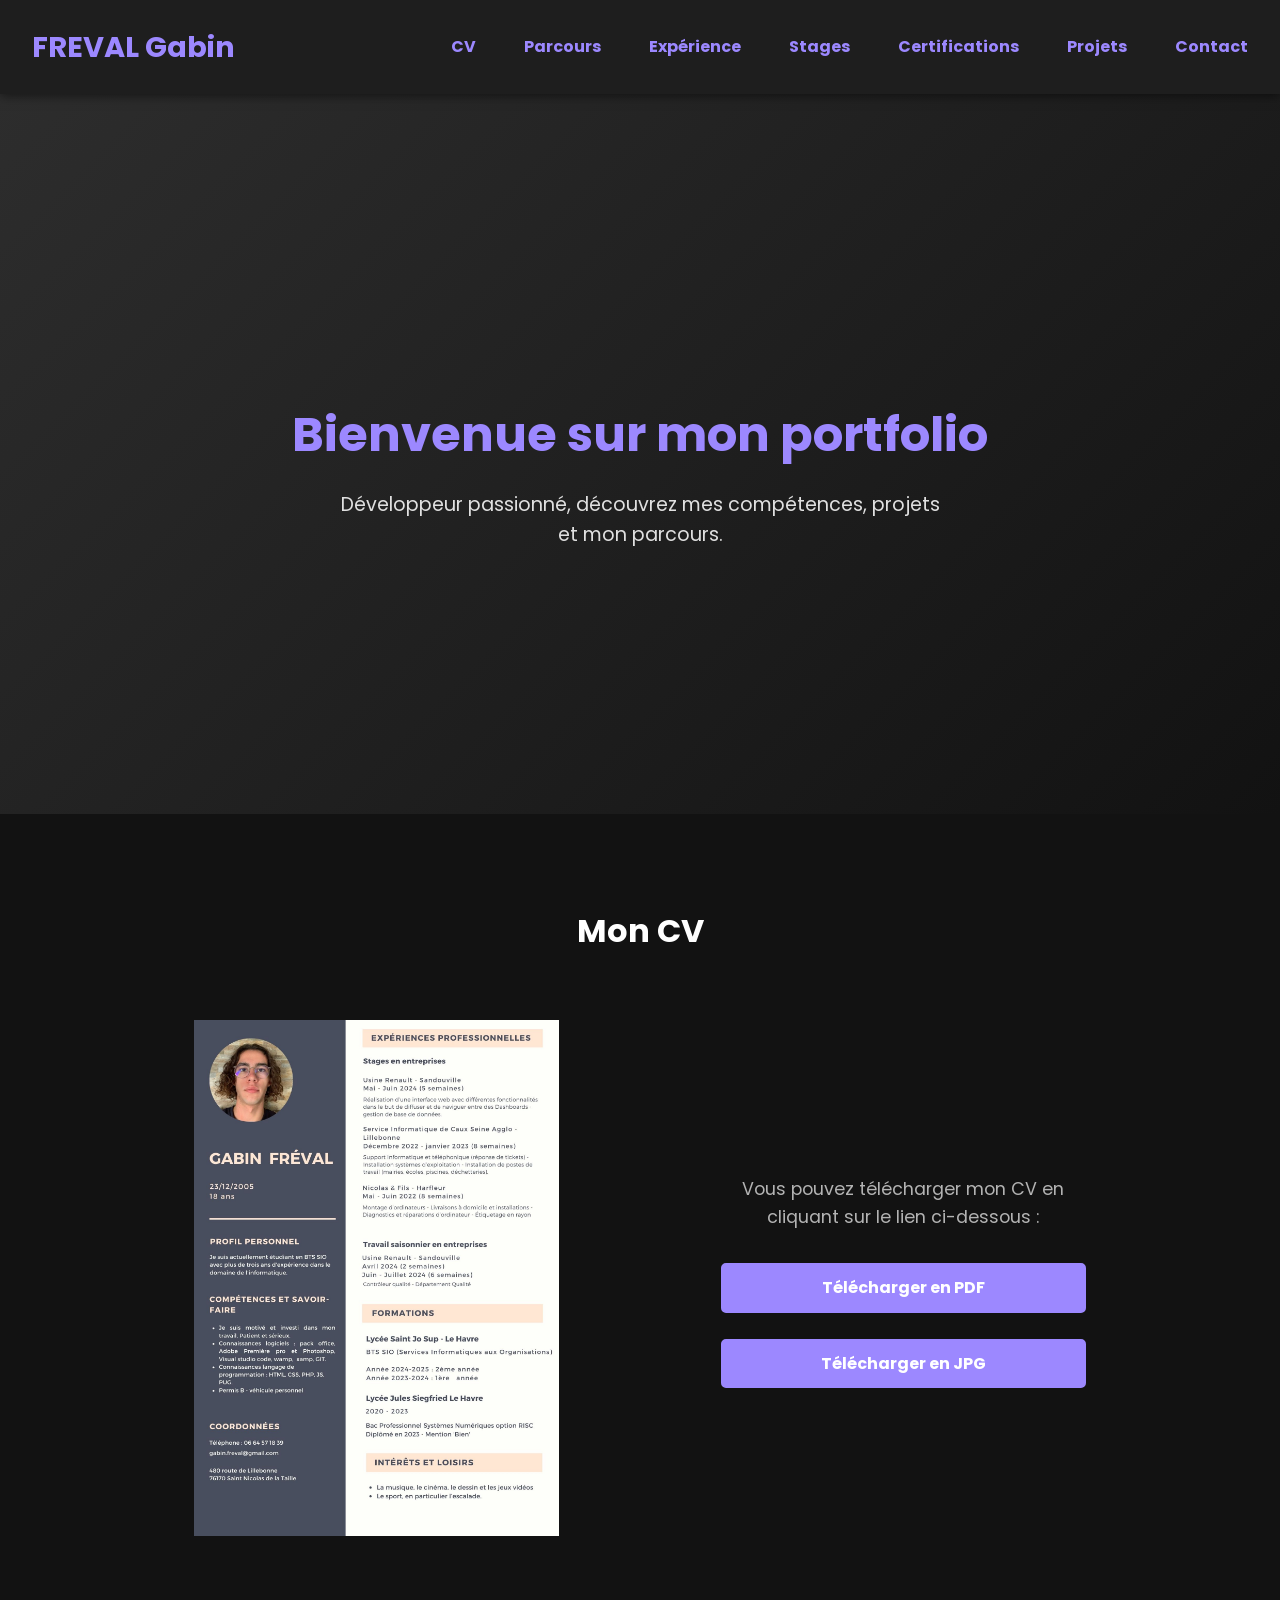
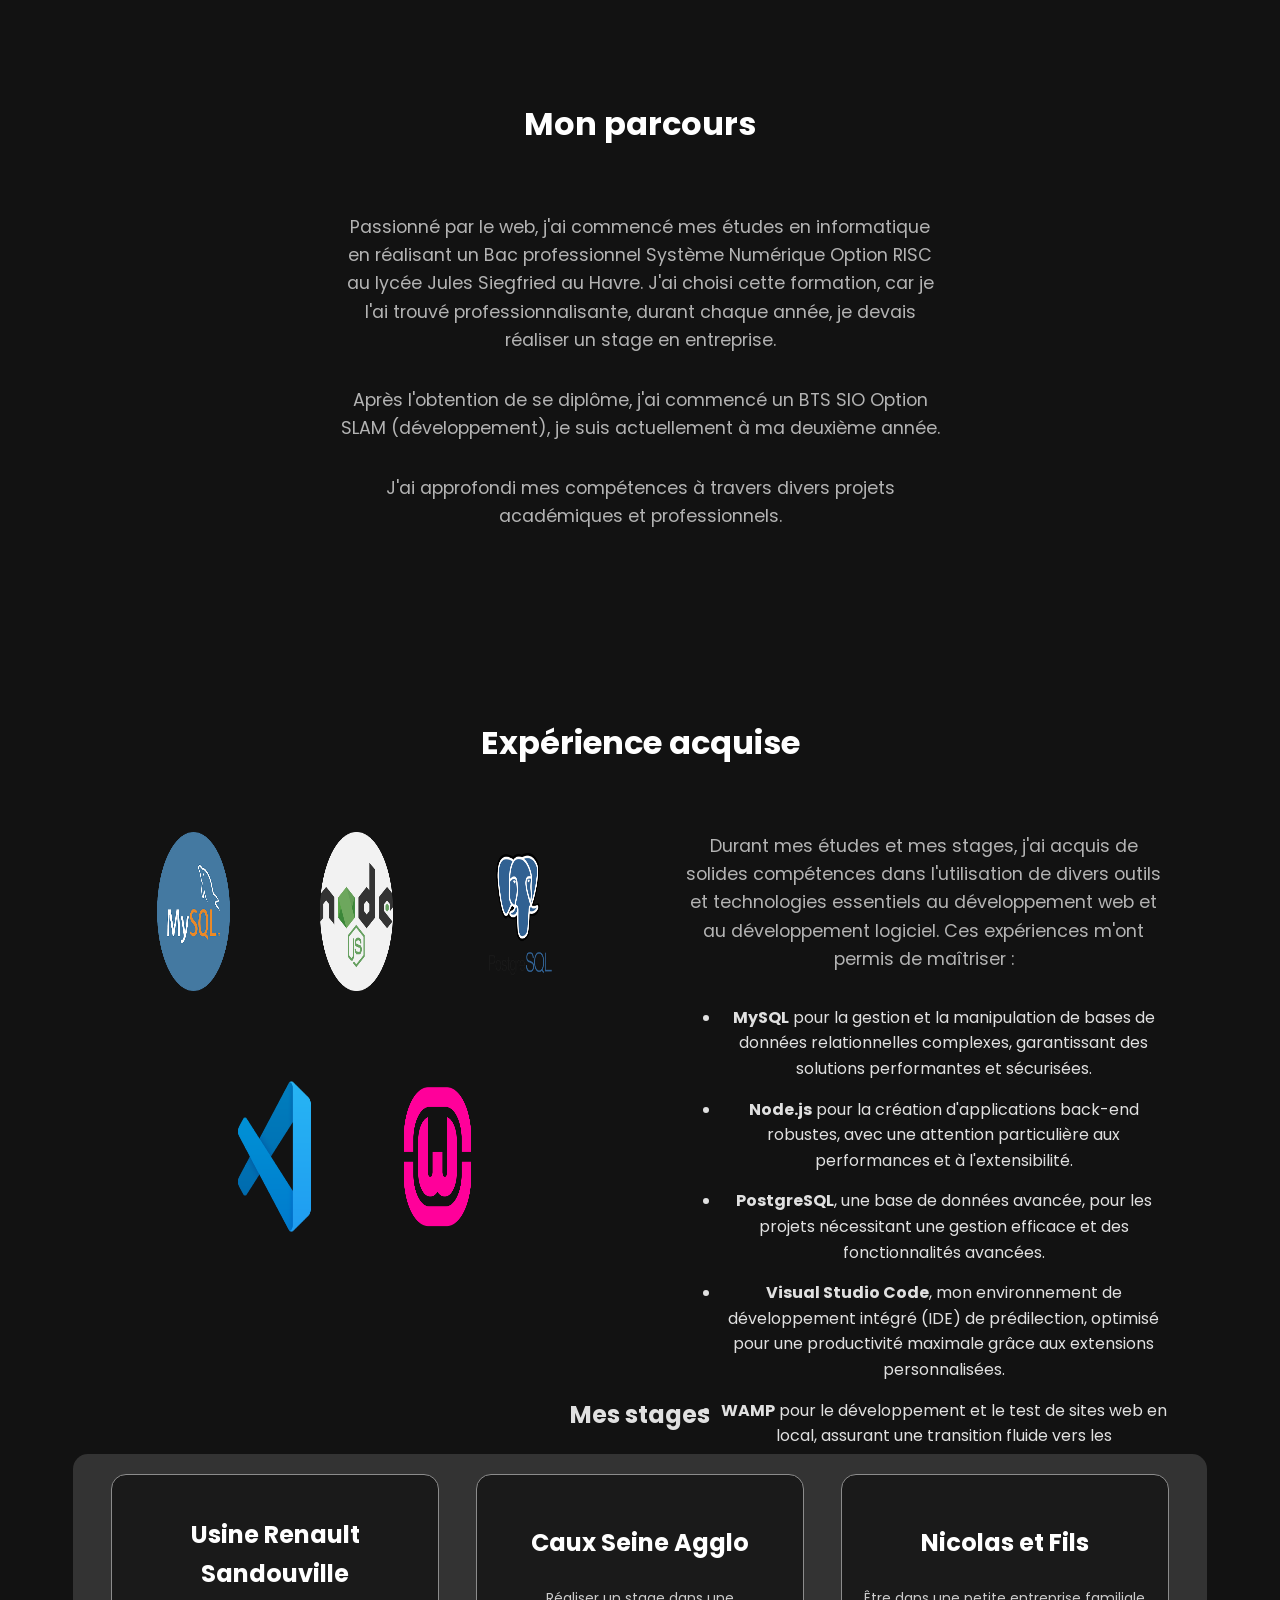
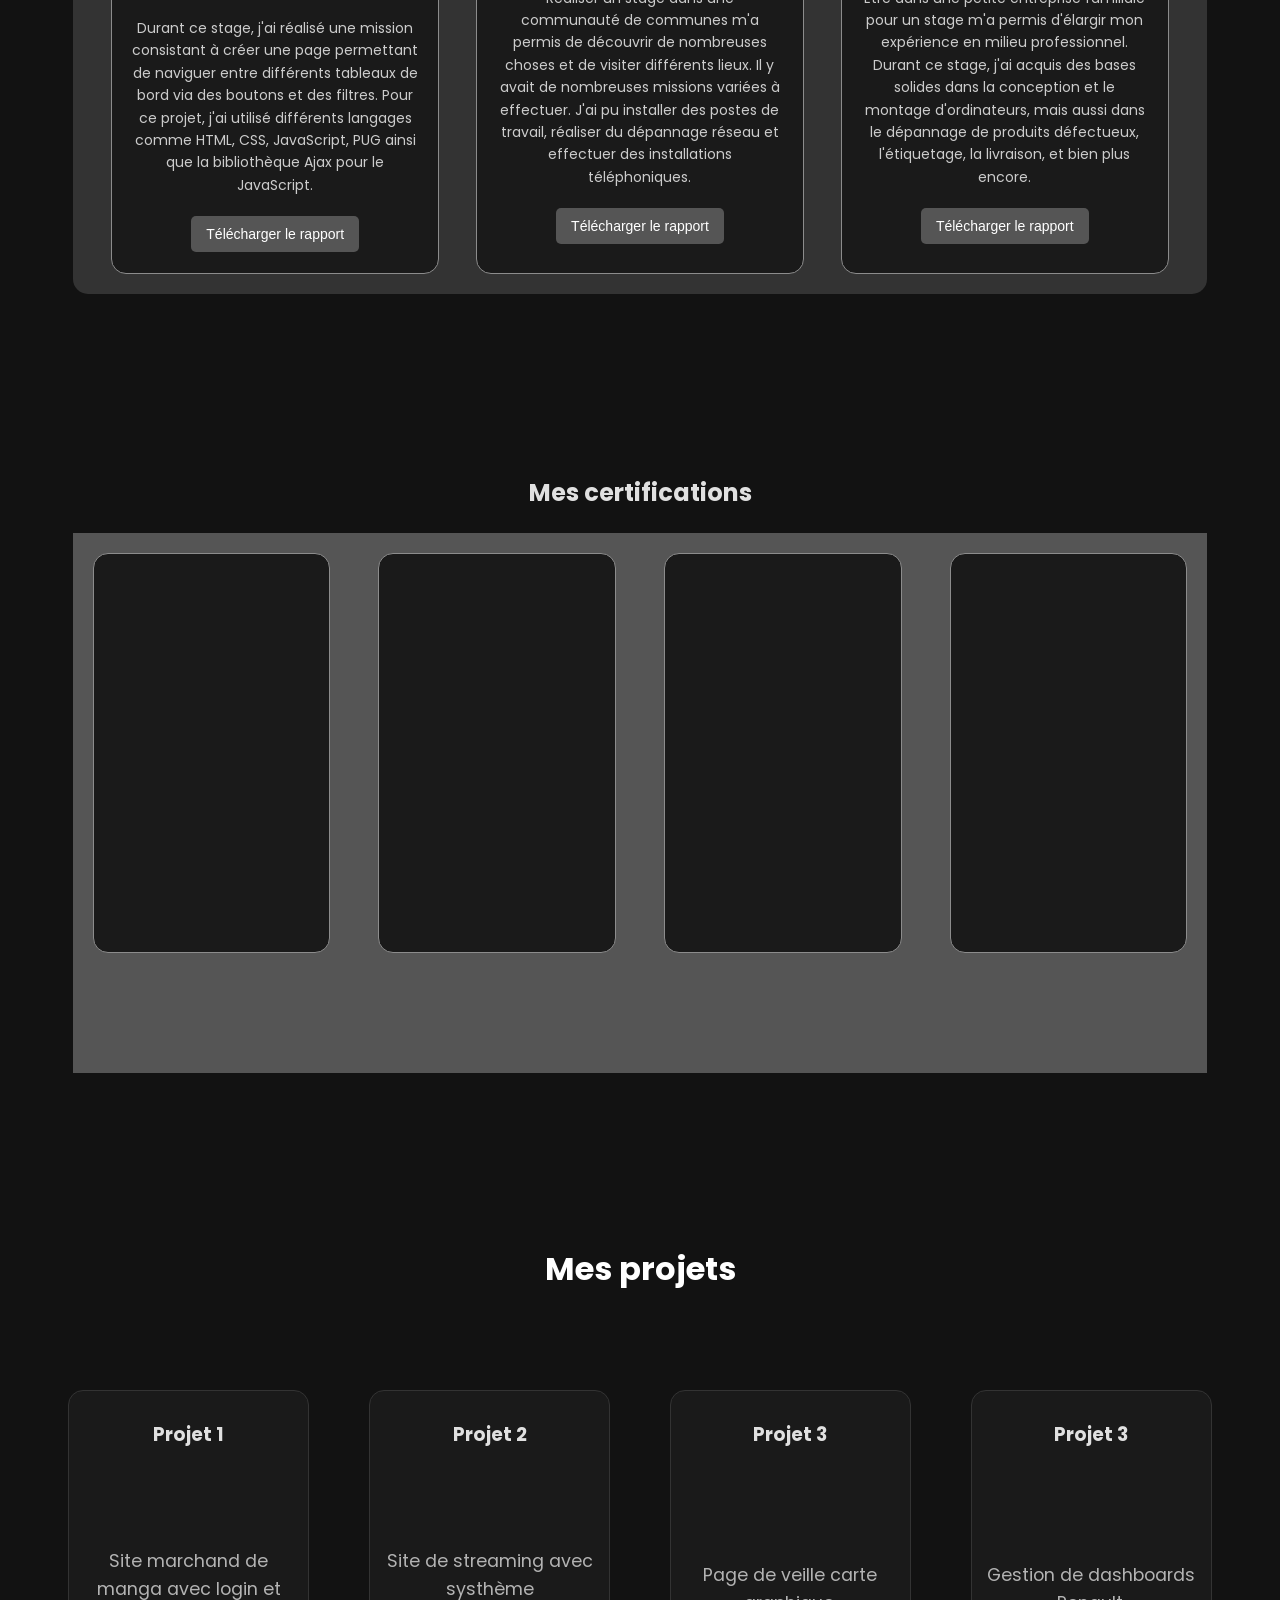
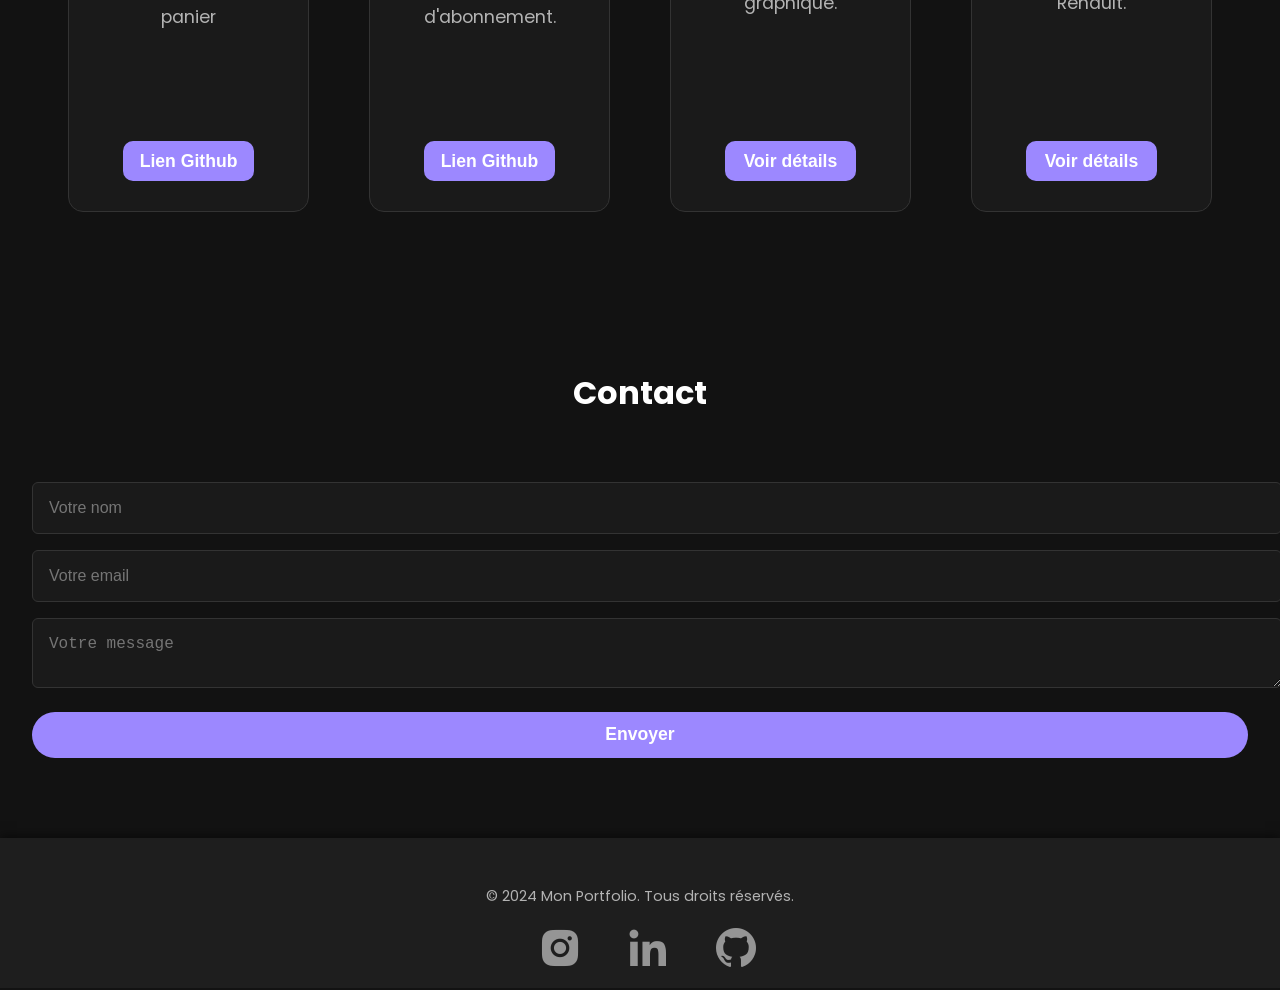
==== commit 9089ae23: "début responsive" ====
--- a/index.html
+++ b/index.html
@@ -24,7 +24,6 @@
             </ul>
         </nav>
     </header>
-
     <main>
         <section class="hero">
             <h1>Bienvenue sur mon portfolio</h1>
--- a/style.css
+++ b/style.css
@@ -81,19 +81,7 @@
     margin: 0 auto;
     color: var(--primary-color);
 }
-.hero button {
-    margin-top: 1.5rem;
-    padding: 0.8rem 2rem;
-    background-color: var(--accent-color);
-    color: var(--secondary-color);
-    border: none;
-    border-radius: 30px;
-    cursor: pointer;
-    font-size: 1rem;
-    font-weight: bold;
-    box-shadow: 0 4px 6px var(--shadow-color);
-    transition: transform 0.3s, background 0.3s;
-}
+
 .hero button:hover {
     transform: scale(1.05);
     background-color: #7c5eff; /* Accent plus foncé */
@@ -226,16 +214,6 @@
     filter: grayscale(0%); /* Couleurs originales au survol */
     transform: scale(1.1); /* Légère mise en valeur */
 }
-/* Responsive */
-@media (max-width: 768px) {
-    header nav ul {
-        flex-direction: column;
-        gap: 1rem;
-    }
-    .hero h1 {
-        font-size: 2.5rem;
-    }
-}
 /* Section CV */
 .contain{
     display: flex;
@@ -286,8 +264,7 @@
     height: 400px;
 }
 .box-exp-logo img{
-    width: 20%;
-    height: 35%;
+    width: 15%;
 }
 .box-exp li{
     margin-top: 15px;
@@ -362,3 +339,31 @@
 }
 
 
+
+/* Responsive */
+@media (max-width: 1090px) {
+    header nav{
+        display: none;
+    }
+    header{
+        justify-content: space-around;
+    }
+
+    .hero h1 {
+        font-size: 2.5rem;
+    }
+    .hero{
+        height: 35vh;
+    }
+    /* Responsive - CV */
+    .contain{
+        flex-direction: column;
+        align-items: center;
+    }
+    .bouton-cv{
+        width: 80%;
+    }
+    .cv{
+        width: 90%;
+    }
+}   
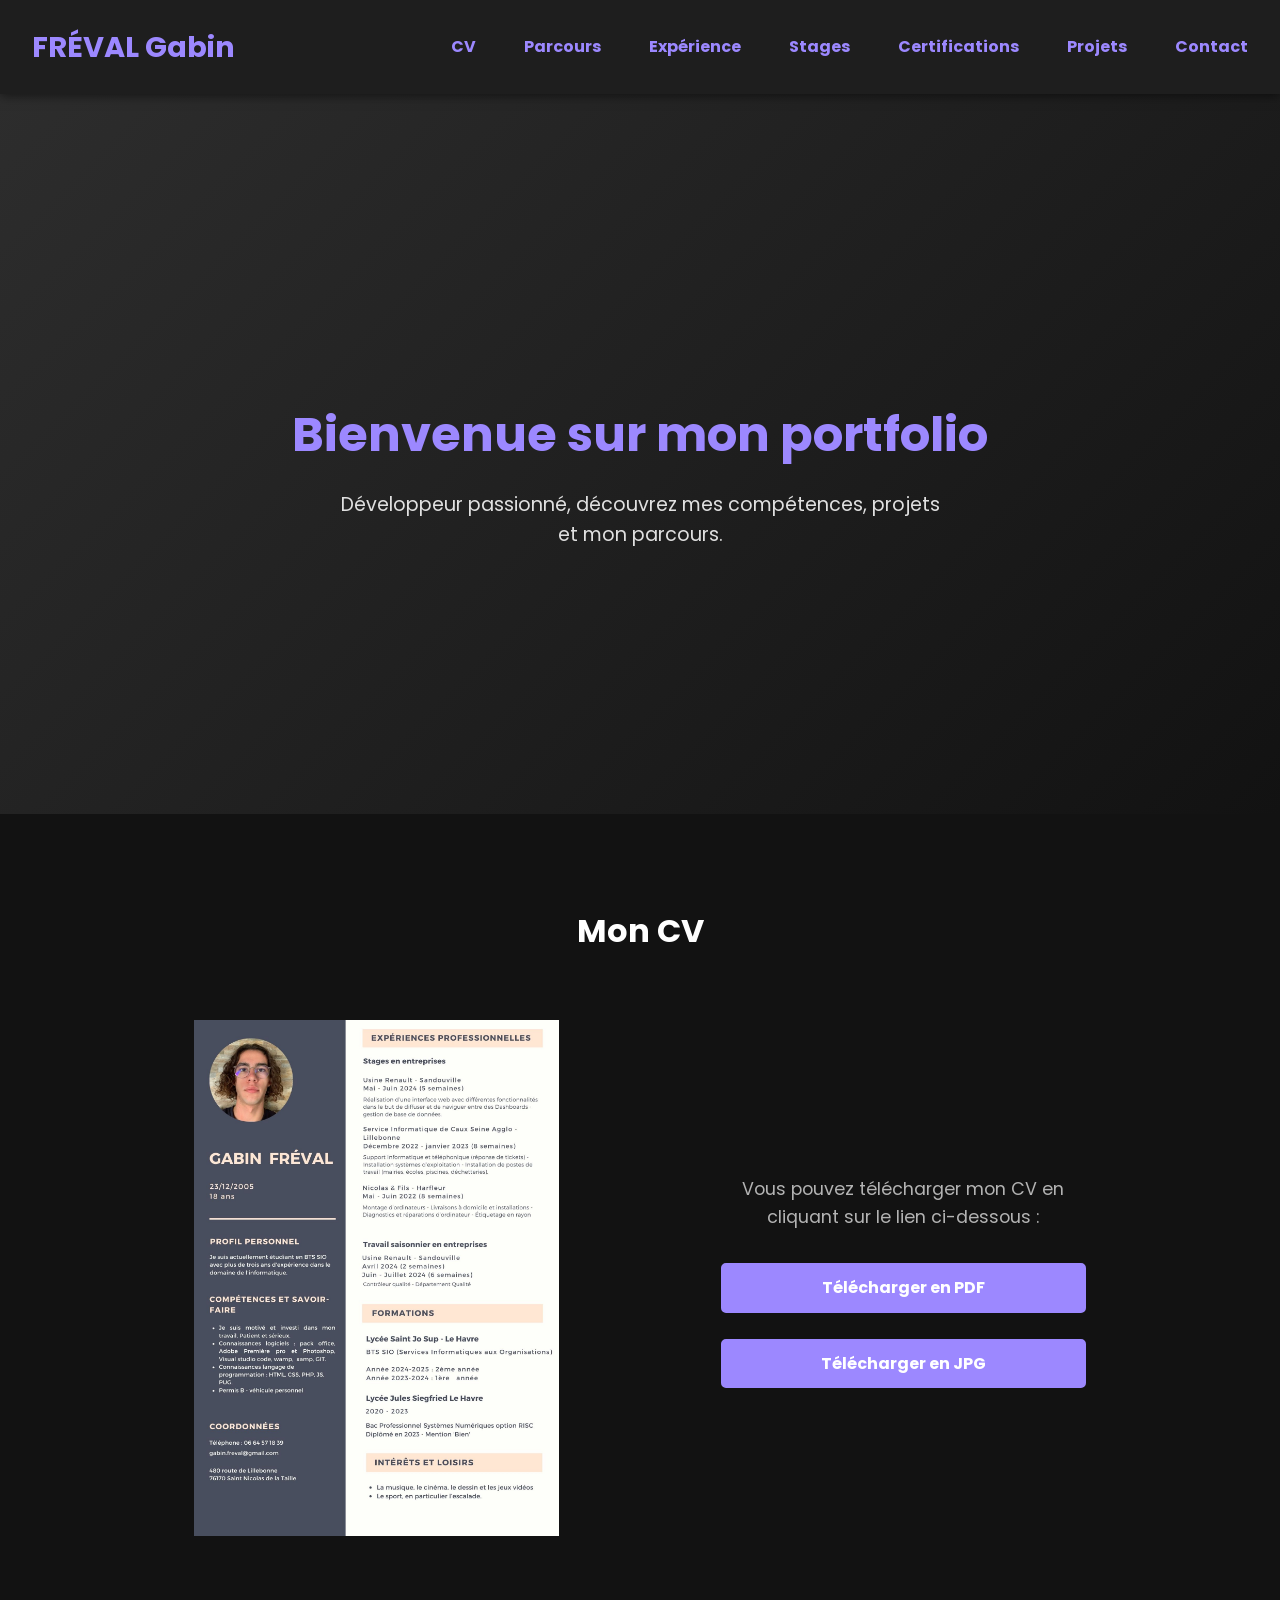
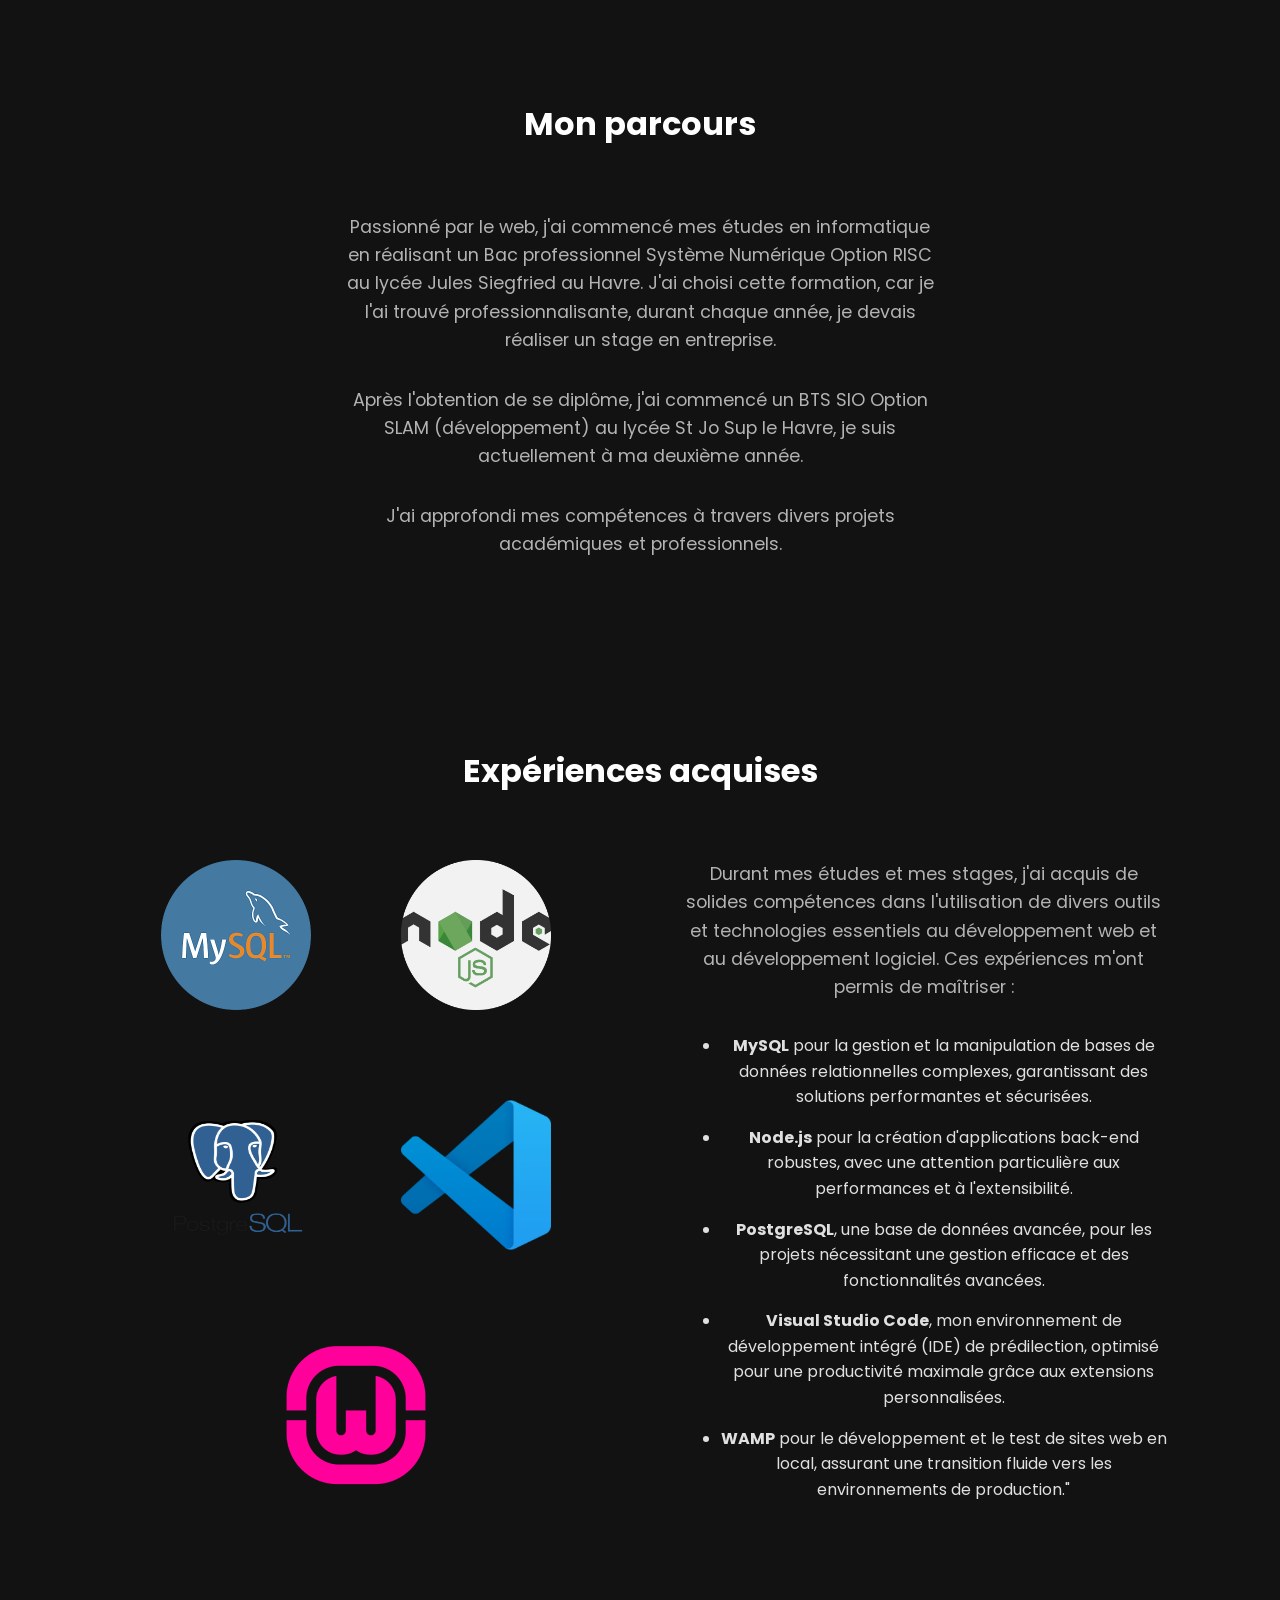
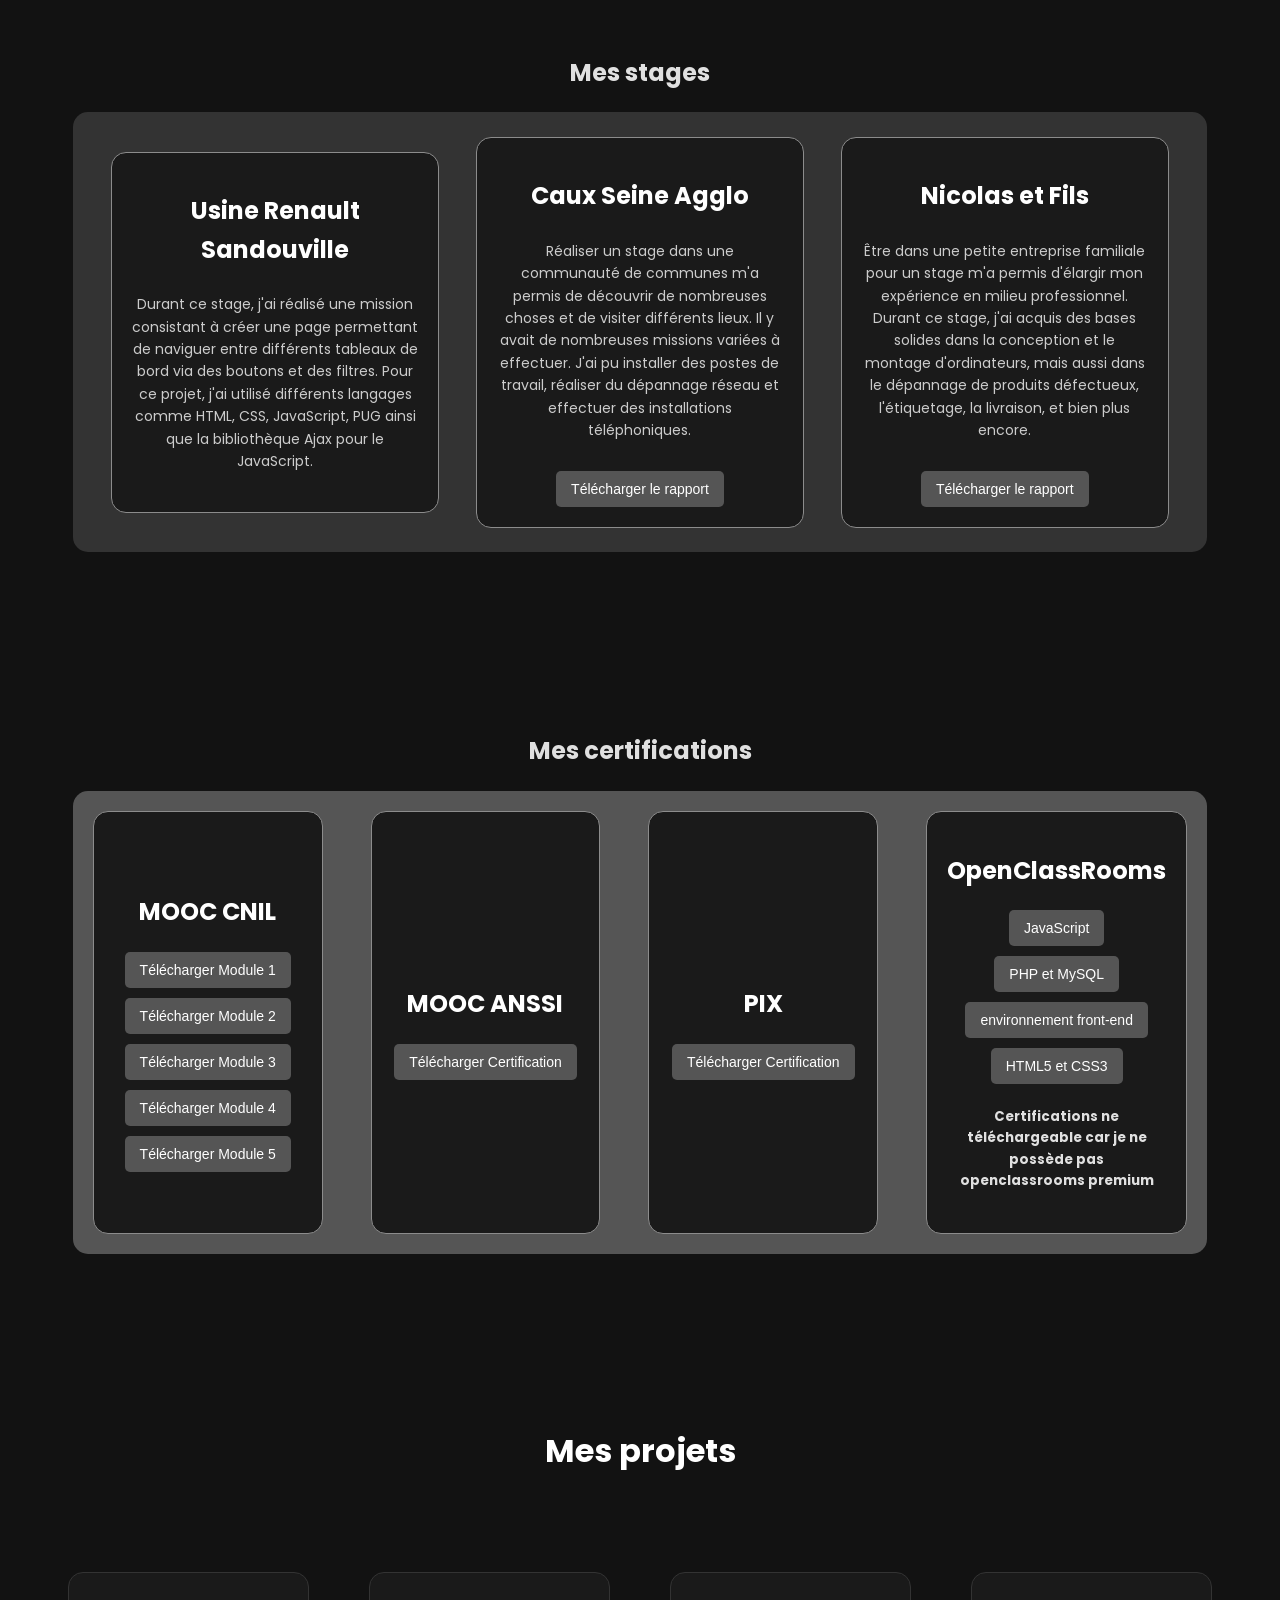
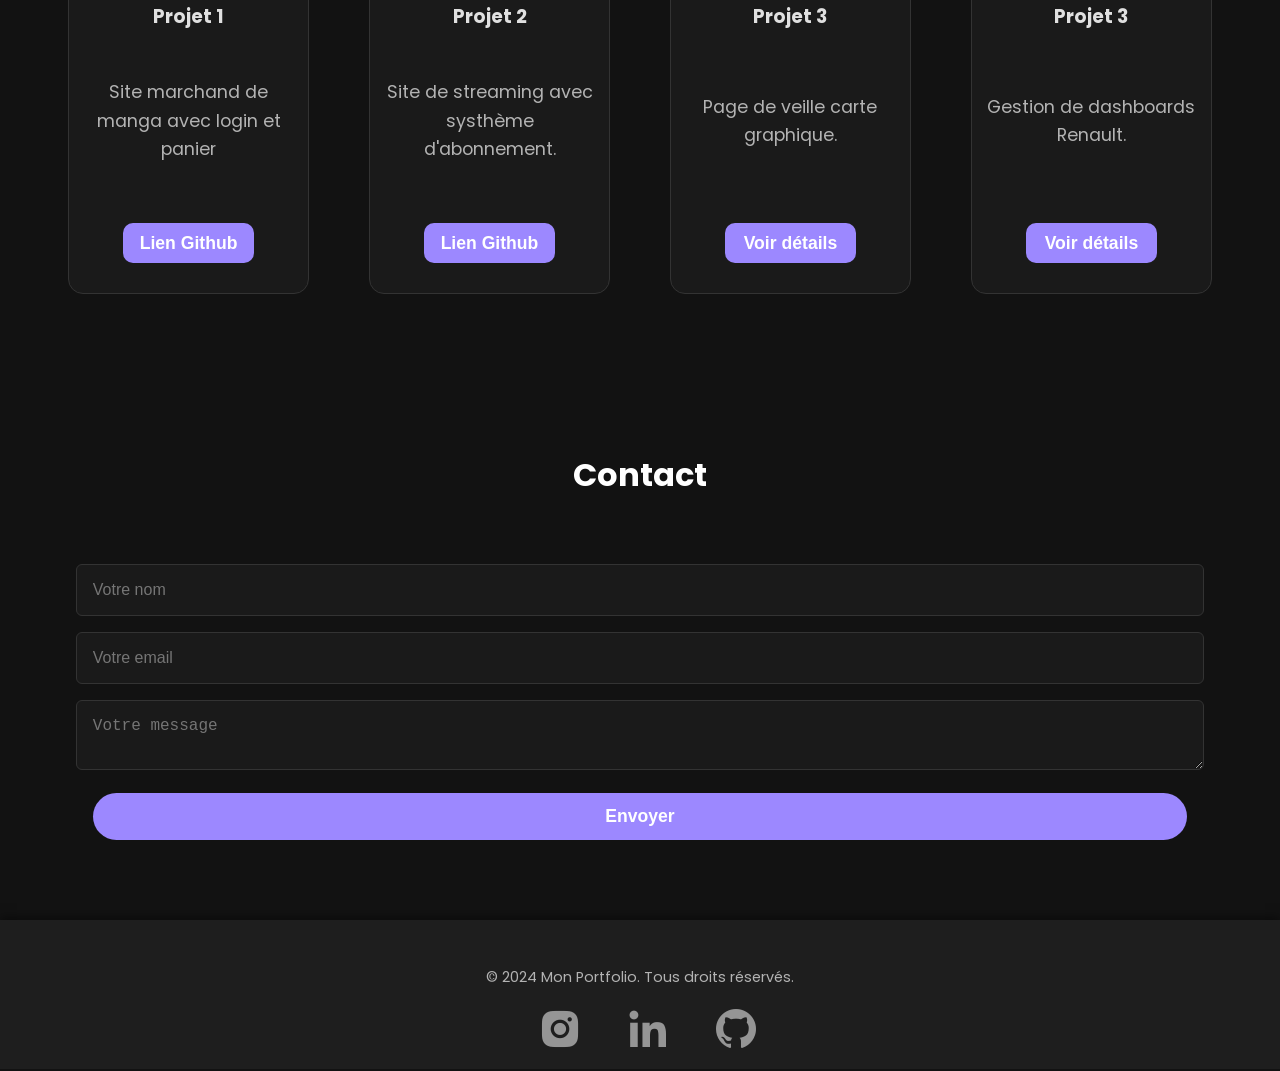
==== commit 2b7f3a89: "responsive finish" ====
--- a/index.html
+++ b/index.html
@@ -11,7 +11,7 @@
 </head>
 <body>
     <header>
-        <div class="logo">FREVAL Gabin</div>
+        <div class="logo">FRÉVAL Gabin</div>
         <nav>
             <ul>
                 <li><a href="#cv">CV</a></li>
@@ -49,12 +49,12 @@
         <section id="parcours" class="section">
             <h2>Mon parcours</h2>
             <p>Passionné par le web, j'ai commencé mes études en informatique en réalisant un Bac professionnel Système Numérique Option RISC au lycée Jules Siegfried au Havre. J'ai choisi cette formation, car je l'ai trouvé professionnalisante, durant chaque année, je devais réaliser un stage en entreprise.</p>
-            <p>Après l'obtention de se diplôme, j'ai commencé un BTS SIO Option SLAM (développement), je suis actuellement à ma deuxième année.</p>
+            <p>Après l'obtention de se diplôme, j'ai commencé un BTS SIO Option SLAM (développement) au lycée St Jo Sup le Havre, je suis actuellement à ma deuxième année.</p>
             <p>J'ai approfondi mes compétences à travers divers projets académiques et professionnels.</p>
         </section>
 
         <section id="experience" class="section">
-            <h2>Expérience acquise</h2>
+            <h2>Expériences acquises</h2>
             <div class="contain">
                 <div class="box-exp-logo">
                     <img src="img/mysql.png" alt="">
@@ -81,7 +81,6 @@
                 <div class="box-stage">
                     <h1>Usine Renault Sandouville</h1>
                     <p>Durant ce stage, j'ai réalisé une mission consistant à créer une page permettant de naviguer entre différents tableaux de bord via des boutons et des filtres. Pour ce projet, j'ai utilisé différents langages comme HTML, CSS, JavaScript, PUG ainsi que la bibliothèque Ajax pour le JavaScript.</p>
-                    <a href="rapportdestage/Rapport-de-stage-Renault.pdf" target="_blank"><button>Télécharger le rapport</button></a>
                 </div>
                 <div class="box-stage">
                     <h1>Caux Seine Agglo</h1>
@@ -98,10 +97,30 @@
         <section id="certifications" class="section-certif">
             <h2>Mes certifications</h2>
             <div class="contain-certif">
-                <div class="box-stage"></div>
-                <div class="box-stage"></div>
-                <div class="box-stage"></div>
-                <div class="box-stage"></div>
+                <div class="box-stage">
+                    <h1>MOOC CNIL</h1>
+                    <a href="certifications/MODULE-1(MoocCNIL).pdf" target="_blank"><button>Télécharger Module 1</button></a>
+                    <a href="certifications/MODULE-2(MoocCNIL).pdf" target="_blank"><button>Télécharger Module 2</button></a>
+                    <a href="certifications/MODULE-3(MoocCNIL).pdf" target="_blank"><button>Télécharger Module 3</button></a>
+                    <a href="certifications/MODULE-4(MoocCNIL).pdf" target="_blank"><button>Télécharger Module 4</button></a>
+                    <a href="certifications/MODULE-5(MoocCNIL).pdf" target="_blank"><button>Télécharger Module 5</button></a>
+                </div>
+                <div class="box-stage">
+                    <h1>MOOC ANSSI</h1>
+                    <a href="certifications/CertifMoocAnssi.pdf" target="_blank"><button>Télécharger Certification</button></a>
+                </div>
+                <div class="box-stage">
+                    <h1>PIX</h1>
+                    <button>Télécharger Certification</button>
+                </div>
+                <div class="box-stage">
+                    <h1>OpenClassRooms</h1>
+                    <button>JavaScript</button>
+                    <button>PHP et MySQL</button>
+                    <button>environnement front-end</button>
+                    <button>HTML5 et CSS3</button>
+                    <h5>Certifications ne téléchargeable car je ne possède pas openclassrooms premium</h3>
+                </div>
 
 
             </div>
--- a/style.css
+++ b/style.css
@@ -114,7 +114,7 @@
     background-color: #1a1a1a;
     border: 1px solid #333;
     width: 18%;
-    height: 400px;
+    min-height: 300px;
     border-radius: 15px;
     display: flex;               /* Utilisation de Flexbox */
     flex-direction: column;      /* Organisation verticale des éléments */
@@ -156,7 +156,7 @@
 }
 /* Formulaire */
 form input, form textarea, form button {
-    width: 100%;
+    width: 90%;
     padding: 1rem;
     margin-bottom: 1rem;
     border: 1px solid #333;
@@ -218,6 +218,7 @@
 .contain{
     display: flex;
     justify-content: space-evenly;
+    min-height: 450PX;
 }
 .cv{
     width: 30%;
@@ -253,7 +254,7 @@
 /* Section expérience */
 .box-exp-logo{
     width: 40%;
-    height: 400px;
+    min-height: 400px;
     display: flex;
     flex-wrap: wrap;        /* Permet de faire revenir les images à la ligne si nécessaire */
     justify-content: center;/* Centre les images horizontalement */
@@ -264,7 +265,11 @@
     height: 400px;
 }
 .box-exp-logo img{
-    width: 15%;
+    width: 150px;
+    height: 150px;
+}
+.box-exp ul{
+    min-height: 200px;
 }
 .box-exp li{
     margin-top: 15px;
@@ -275,13 +280,14 @@
     flex-direction: column;
     align-items: center;
     padding: 5rem 2rem;
+    min-height: 400Px;
 }
 .contain-stage {
     display: flex;
     justify-content: space-around;
     align-items: center; /* Assure que les boîtes sont également centrées verticalement */
     width: 90%;
-    height: 400px;
+    min-height: 400px;
     background-color: #333;
     padding: 20px;
     border-radius: 15px;
@@ -294,7 +300,7 @@
     border: 1px solid #8c8c8c;
     background: #1a1a1a;
     width: 30%;
-    height: 400px;
+    min-height: 200px;
     border-radius: 15px;
     text-align: center; /* Aligne le texte au centre */
     padding: 20px; /* Ajoute de l'espace intérieur pour éviter que le contenu touche les bords */
@@ -317,6 +323,7 @@
     padding: 10px 15px;
     cursor: pointer;
     font-size: 14px;
+    margin-top: 10px;
 }
 .box-stage button:hover {
     background-color: #777; /* Change la couleur au survol */
@@ -333,9 +340,10 @@
     justify-content: space-evenly;
     background-color: #555;
     width: 90%;
-    height: 500px;
+    min-height: 400px;
     padding: 20px;
     gap: 3rem;
+    border-radius: 15px;
 }
 
 
@@ -348,12 +356,17 @@
     header{
         justify-content: space-around;
     }
-
+    .section{
+        padding: 1rem 2rem;
+    }
     .hero h1 {
-        font-size: 2.5rem;
+        font-size: 1.5rem;
+    }
+    .hero p {
+        font-size: 0.9rem;
     }
     .hero{
-        height: 35vh;
+        height: 40vh;
     }
     /* Responsive - CV */
     .contain{
@@ -366,4 +379,46 @@
     .cv{
         width: 90%;
     }
-}   
+    /* Responsive - EXP */
+    .box-exp-logo{
+        width: 90%;
+    }
+    .box-exp-logo img{
+        width: 80px;
+        height: 80px;
+    }
+    .box-exp{
+        width: 90%;
+        height: 900px;
+        margin-top: 20px;
+    }
+    /* Responsive - Stage */
+    .section-stage{
+        padding: 2rem 2rem;
+    }
+    .contain-stage{
+        flex-direction: column;
+    }
+    .box-stage{
+        width: 90%;
+        margin-top: 10px;
+    }
+    /* Responsive - certifs */
+    .section-certif{
+        padding: 2rem 2rem;
+
+    }
+    .contain-certif{
+        flex-direction: column;
+        align-items: center;
+    }
+    /* Responsive - projets */
+    .project{
+        width: 90%;
+    }
+    .grid{
+        flex-direction: column;
+        align-items: center;
+    }
+
+}
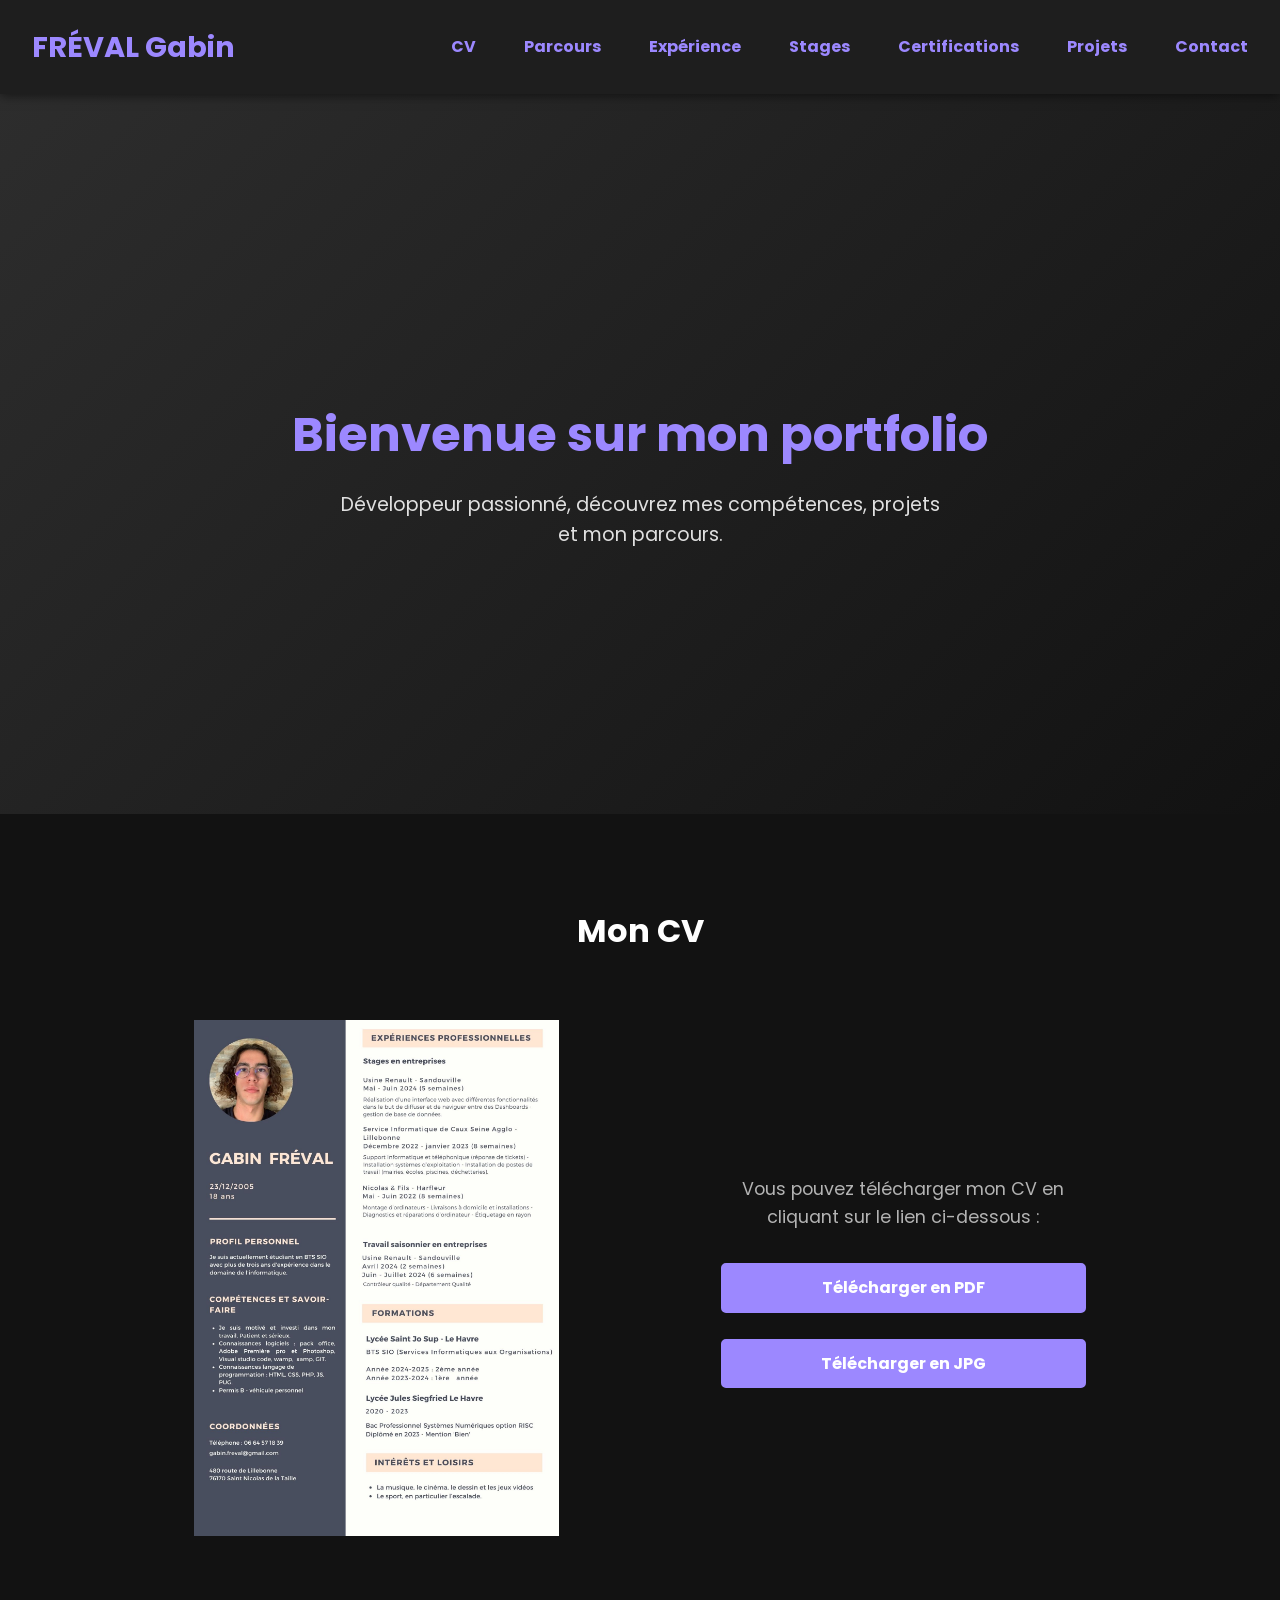
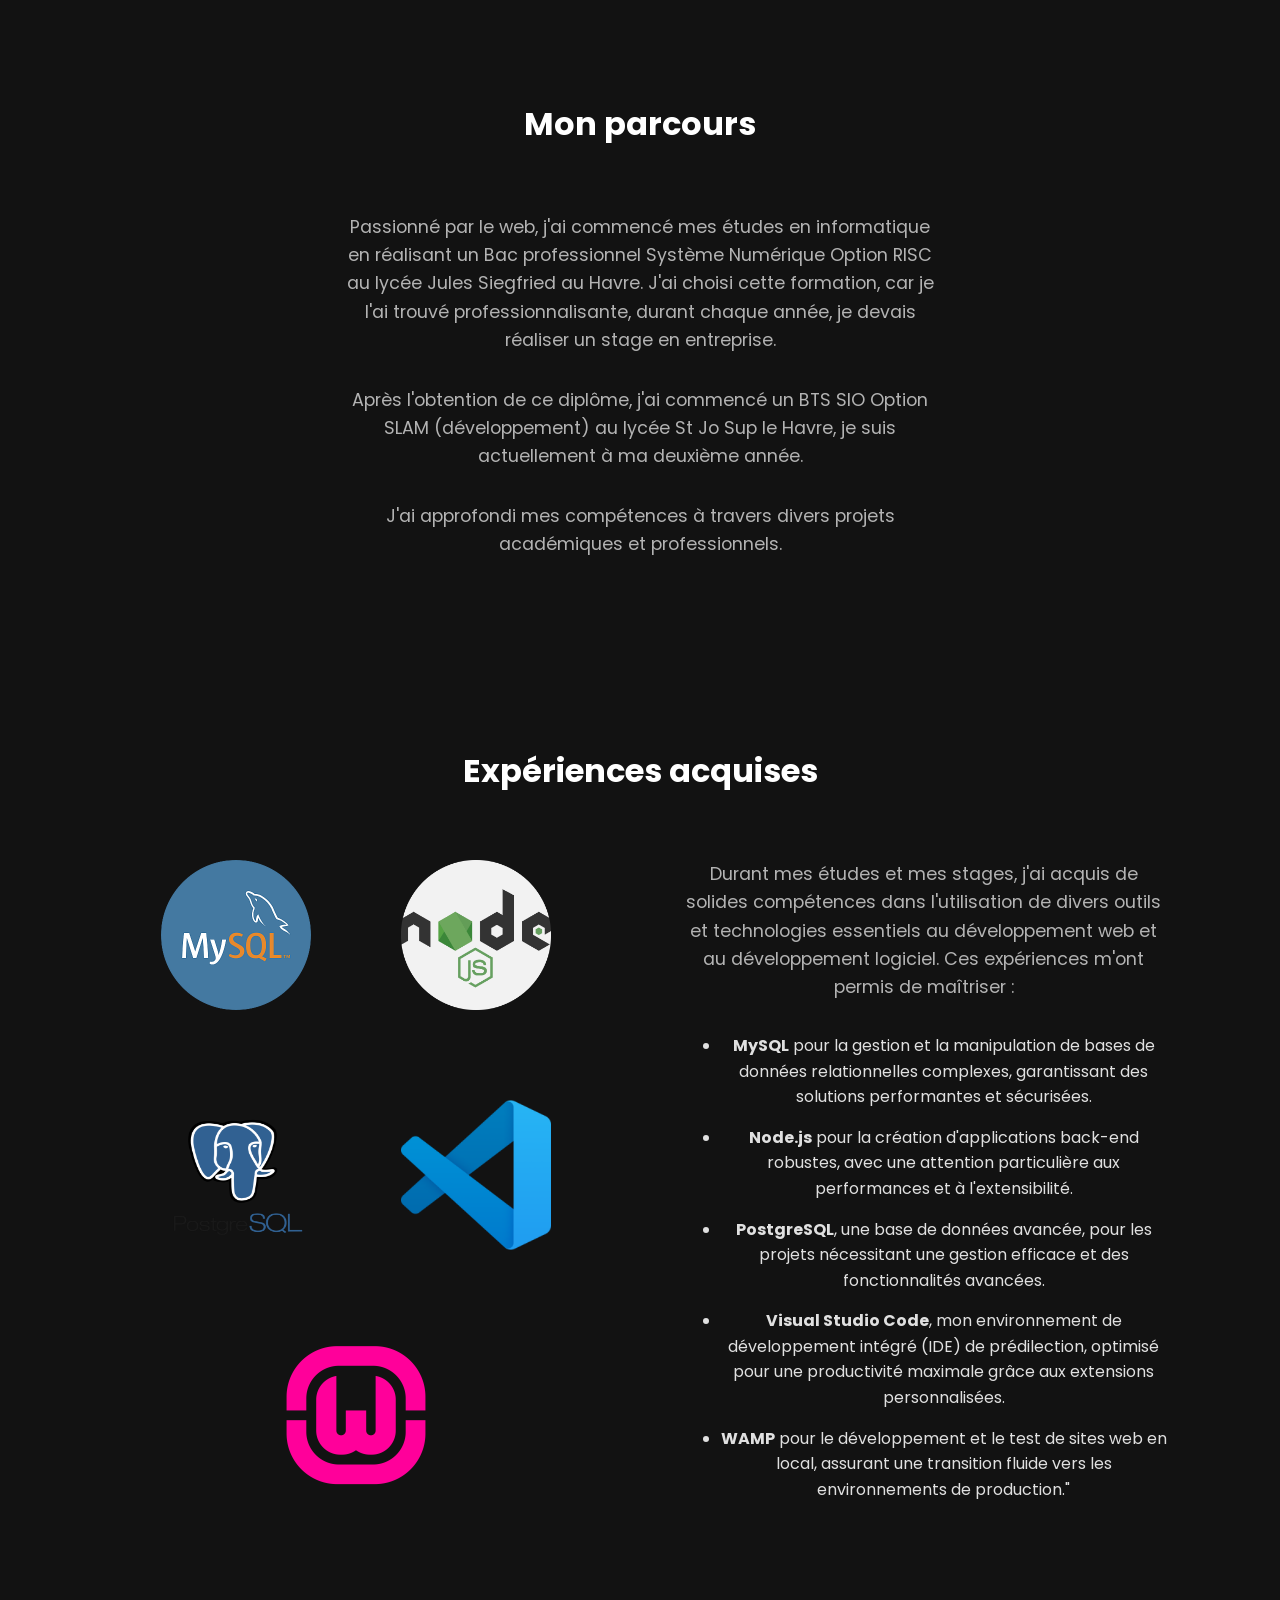
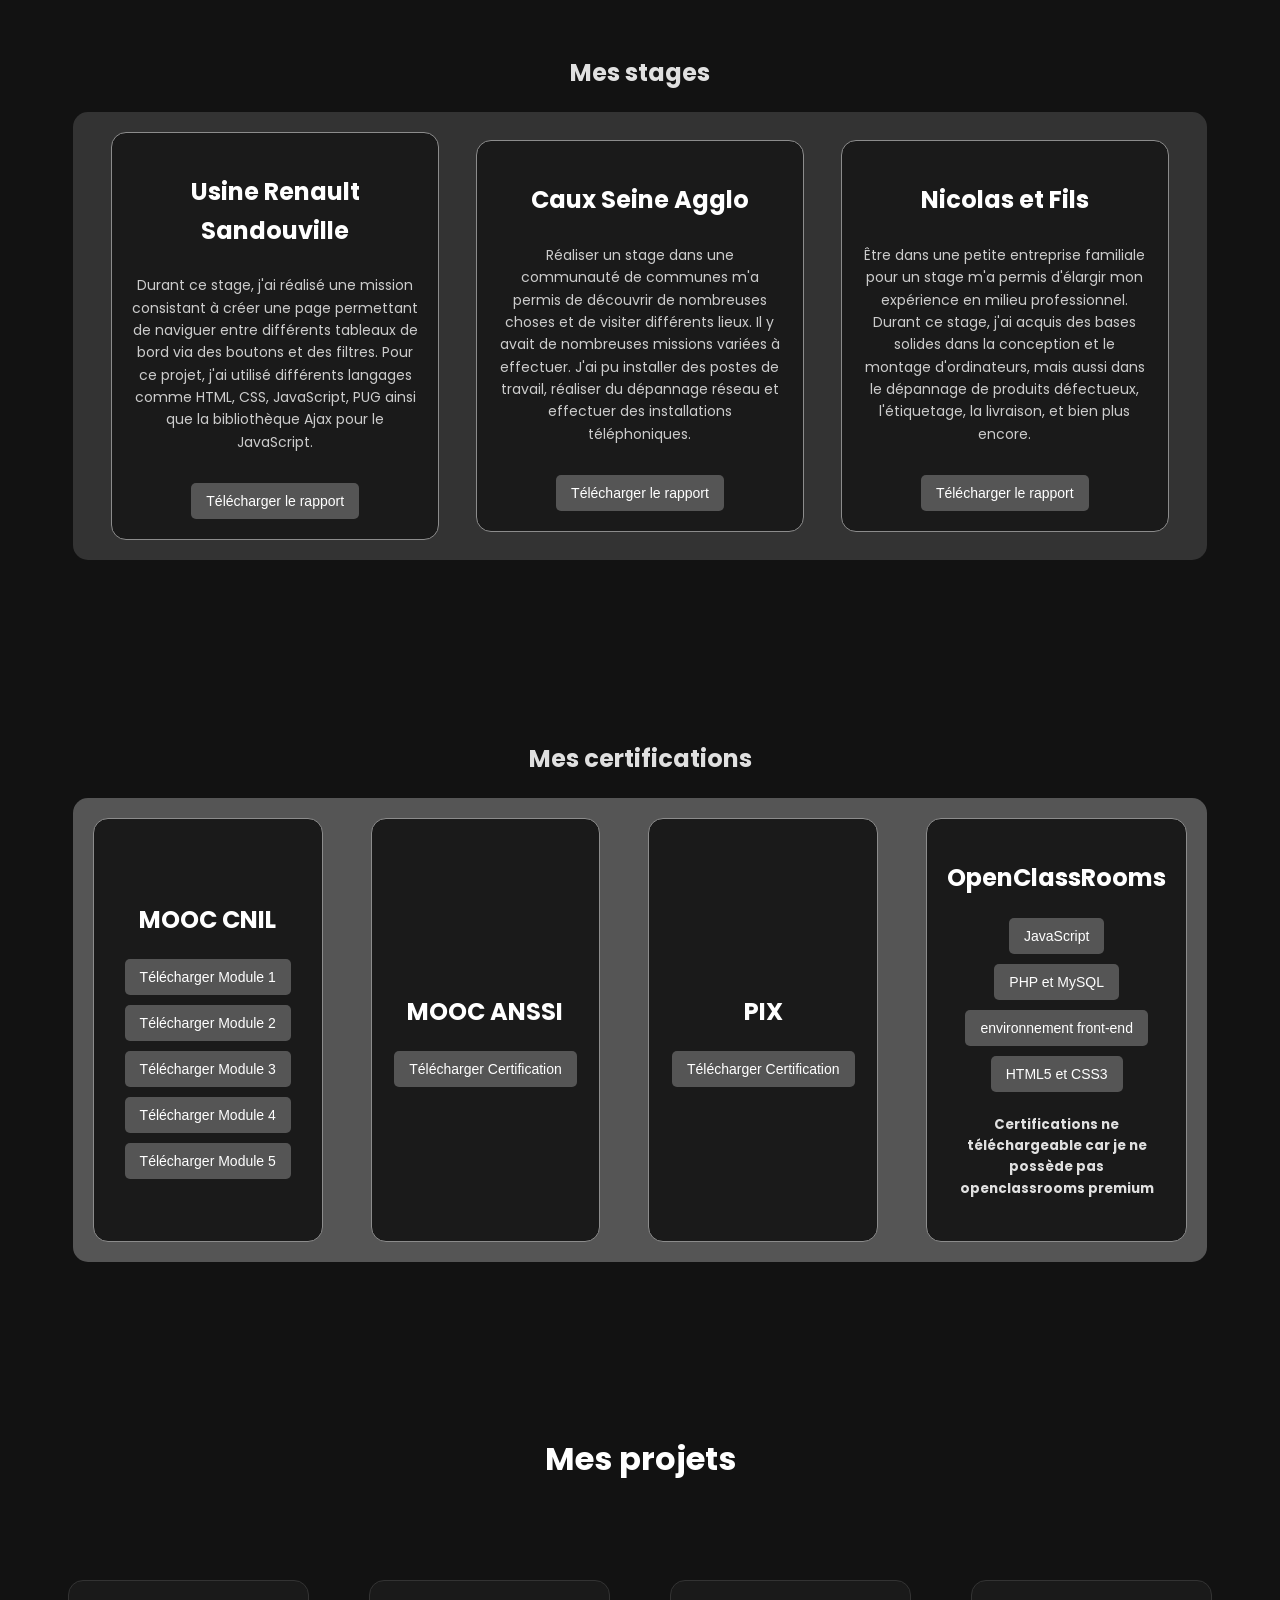
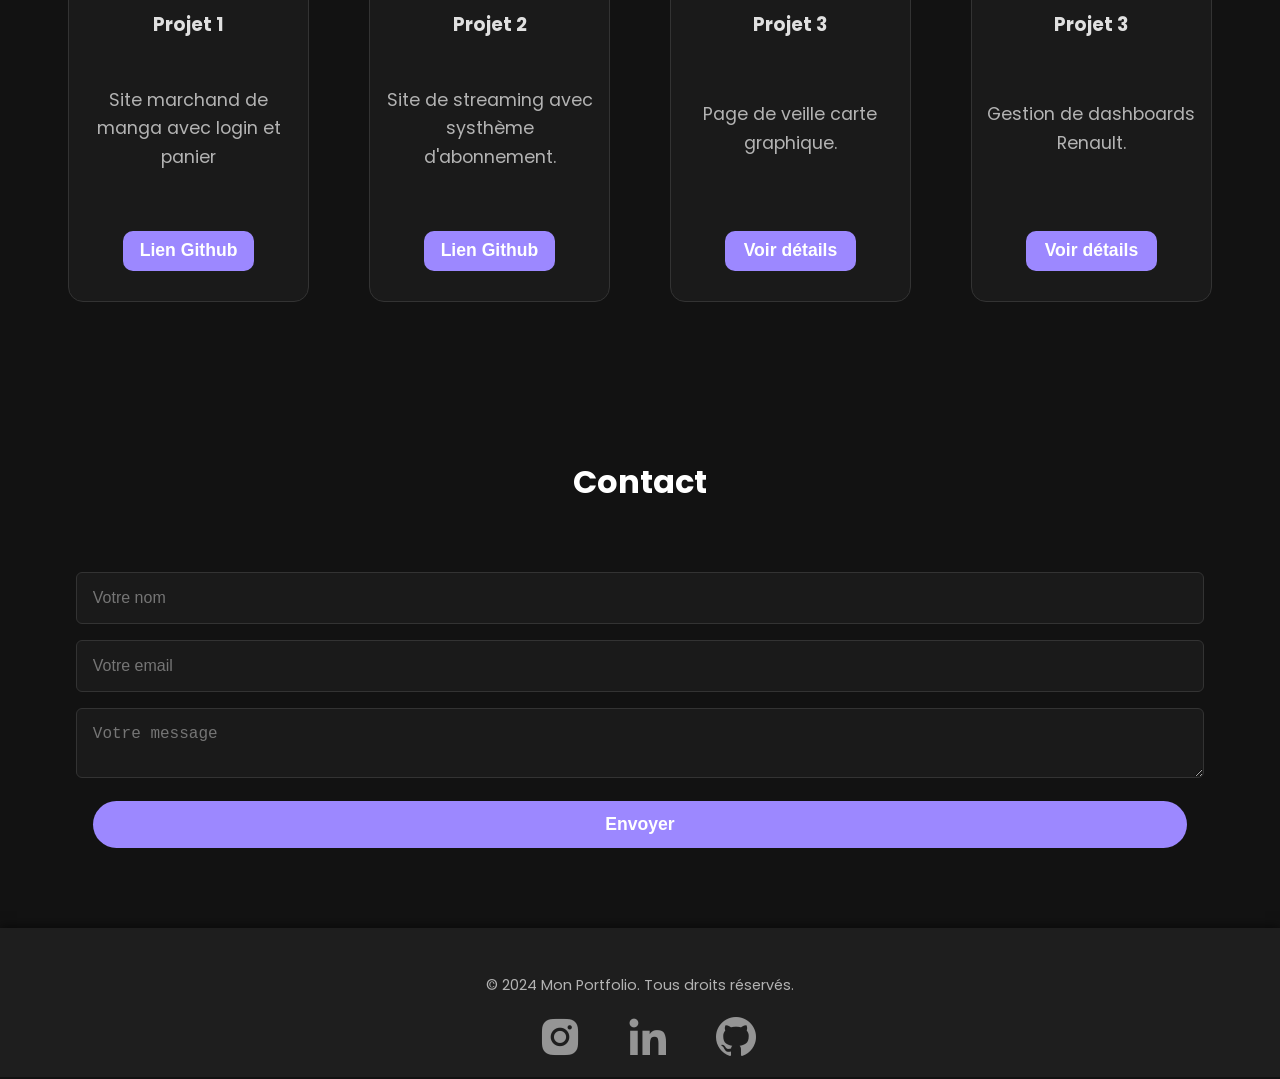
==== commit 98c3aa3c: "fiche bug" ====
--- a/index.html
+++ b/index.html
@@ -49,7 +49,7 @@
         <section id="parcours" class="section">
             <h2>Mon parcours</h2>
             <p>Passionné par le web, j'ai commencé mes études en informatique en réalisant un Bac professionnel Système Numérique Option RISC au lycée Jules Siegfried au Havre. J'ai choisi cette formation, car je l'ai trouvé professionnalisante, durant chaque année, je devais réaliser un stage en entreprise.</p>
-            <p>Après l'obtention de se diplôme, j'ai commencé un BTS SIO Option SLAM (développement) au lycée St Jo Sup le Havre, je suis actuellement à ma deuxième année.</p>
+            <p>Après l'obtention de ce diplôme, j'ai commencé un BTS SIO Option SLAM (développement) au lycée St Jo Sup le Havre, je suis actuellement à ma deuxième année.</p>
             <p>J'ai approfondi mes compétences à travers divers projets académiques et professionnels.</p>
         </section>
 
@@ -81,6 +81,7 @@
                 <div class="box-stage">
                     <h1>Usine Renault Sandouville</h1>
                     <p>Durant ce stage, j'ai réalisé une mission consistant à créer une page permettant de naviguer entre différents tableaux de bord via des boutons et des filtres. Pour ce projet, j'ai utilisé différents langages comme HTML, CSS, JavaScript, PUG ainsi que la bibliothèque Ajax pour le JavaScript.</p>
+                    <a href="rapportdestage/Rapport-de-stage-Renault.pdf" target="_blank"><button>Télécharger le rapport</button></a>
                 </div>
                 <div class="box-stage">
                     <h1>Caux Seine Agglo</h1>
@@ -111,7 +112,7 @@
                 </div>
                 <div class="box-stage">
                     <h1>PIX</h1>
-                    <button>Télécharger Certification</button>
+                    <a href="certifications/pix.pdf"><button>Télécharger Certification</button></a>
                 </div>
                 <div class="box-stage">
                     <h1>OpenClassRooms</h1>
@@ -121,8 +122,6 @@
                     <button>HTML5 et CSS3</button>
                     <h5>Certifications ne téléchargeable car je ne possède pas openclassrooms premium</h3>
                 </div>
-
-
             </div>
         </section>
         <section id="projets" class="section">
@@ -146,7 +145,7 @@
                 <div class="project">
                     <h3>Projet 3</h3>
                     <p>Gestion de dashboards Renault.</p>
-                    <a href="renault.html" target="_blank"><button class="details" >Voir détails</button></a>
+                    <a href="" target="_blank"><button class="details" >Voir détails</button></a>
                 </div>
             </div>
         </section>
--- a/style.css
+++ b/style.css
@@ -273,6 +273,7 @@
 }
 .box-exp li{
     margin-top: 15px;
+    margin-bottom: 10px;
 }
 /* Section stage */
 .section-stage{
@@ -392,9 +393,11 @@
         height: 900px;
         margin-top: 20px;
     }
+
     /* Responsive - Stage */
     .section-stage{
         padding: 2rem 2rem;
+        padding-top: 5rem;
     }
     .contain-stage{
         flex-direction: column;
